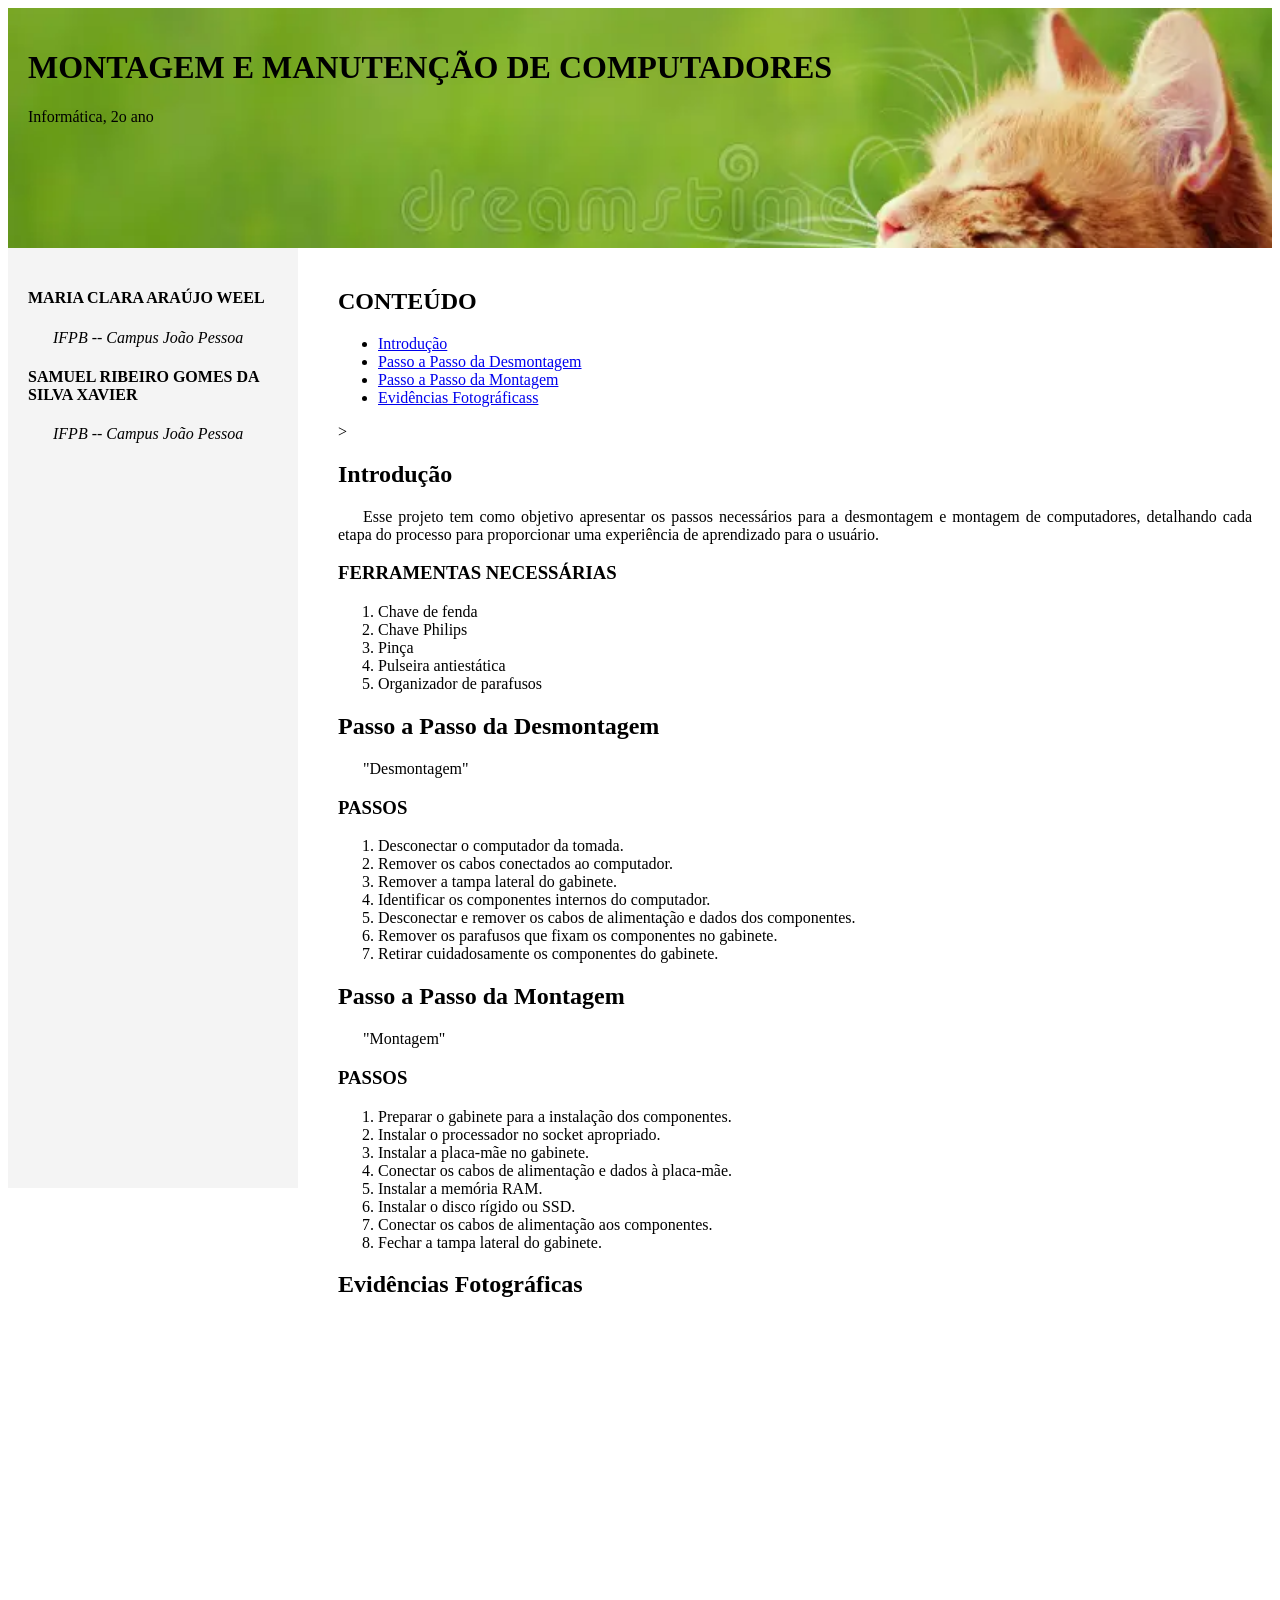
==== MontagemManutencao/README.html @ d02e3b72 "codigo" ====
<!DOCTYPE html>
<html lang="pt-br">
<head>
    <meta charset="UTF-16">
    <meta name="viewport" content="width=device-width, initial-scale=1.0">
    <title>INFO II: Samuel Ribeiro e Clara Weel</title>
    <link rel="stylesheet" href="style.css">
</head>
<body>
    <div class="header">
        <h1>MONTAGEM E MANUTENÇÃO DE COMPUTADORES</h1>
        <footer>Informática, 2o ano</footer>
    </div>
    <div class="container">
    <aside class="sidebar">
        <h4>MARIA CLARA ARAÚJO WEEL</h4>
        <p><i>IFPB -- Campus João Pessoa</i></p>
        <h4>SAMUEL RIBEIRO GOMES DA SILVA XAVIER</h4>
        <p><i>IFPB -- Campus João Pessoa</i></p>
    </aside>

  <main class="content">
    <h2>CONTEÚDO</h2>
    <ul>
        <li><a href="#intro">Introdução</a></li>
        <li><a href="#desmontagem">Passo a Passo da Desmontagem</a></li>
        <li><a href="#montagem">Passo a Passo da Montagem</a></li>
        <li><a href="#evidencias">Evidências Fotográficass</a></li>

    </ul>>
    <h2 id="intro"> Introdução</h2>
    <p> Esse projeto tem como objetivo apresentar os passos necessários para a desmontagem e montagem de computadores, 
        detalhando cada etapa do processo para proporcionar uma experiência de aprendizado para o usuário. 
    </p>
    <h3>FERRAMENTAS NECESSÁRIAS</h3>
    <ol>
        <li>Chave de fenda</li>
        <li>Chave Philips</li>
        <li>Pinça</li>
        <li>Pulseira antiestática</li>
        <li>Organizador de parafusos</li>
    </ol>
    <h2 id="desmontagem"> Passo a Passo da Desmontagem</h2>
    <p>"Desmontagem"</p>
    <h3>PASSOS</h3>
    <ol>
        <li>Desconectar o computador da tomada.</li>
        <li>Remover os cabos conectados ao computador.</li>
        <li>Remover a tampa lateral do gabinete.</li>
        <li>Identificar os componentes internos do computador.</li>
        <li>Desconectar e remover os cabos de alimentação e dados dos componentes.</li>
        <li>Remover os parafusos que fixam os componentes no gabinete.</li>
        <li>Retirar cuidadosamente os componentes do gabinete.</li>
    </ol>
    <h2 id="montagem"> Passo a Passo da Montagem</h2>
    <p>"Montagem"</p>
    <h3>PASSOS</h3>
    <ol>
        <li>Preparar o gabinete para a instalação dos componentes.</li>
        <li>Instalar o processador no socket apropriado.</li>
        <li>Instalar a placa-mãe no gabinete.</li>
        <li>Conectar os cabos de alimentação e dados à placa-mãe.</li>
        <li>Instalar a memória RAM.</li>
        <li>Instalar o disco rígido ou SSD.</li>
        <li>Conectar os cabos de alimentação aos componentes.</li>
        <li>Fechar a tampa lateral do gabinete.</li>
    </ol>
    <h2 id="evidencias"> Evidências Fotográficas</h2>
    
  </main>
</div>
</body>
</html>
---- MontagemManutencao/style.css ----
.header {
    padding: 20px;
    text-align: left;
    background-image: url(./imagens/headergato.webp);
    background-size: cover; 
    height: 200px;
}
.container {
  display: flex;
  align-items: flex-start; /* Essencial para o sticky funcionar corretamente */
  gap: 20px;
}

.sidebar {
  position: sticky;
  top: 0px; /* Distância do topo da tela quando grudar */
  width: 250px;
  background-color: #f4f4f4;
  padding: 20px;
  height: 100vh; /* Faz a barra lateral ocupar toda a altura da tela */
}

.content {
  flex: 1;
  background-color: #fff;
  padding: 20px;
  height: 150vh; /* Apenas para criar rolagem na página */
}

p {
    text-indent: 25px;
    text-align: justify;
}
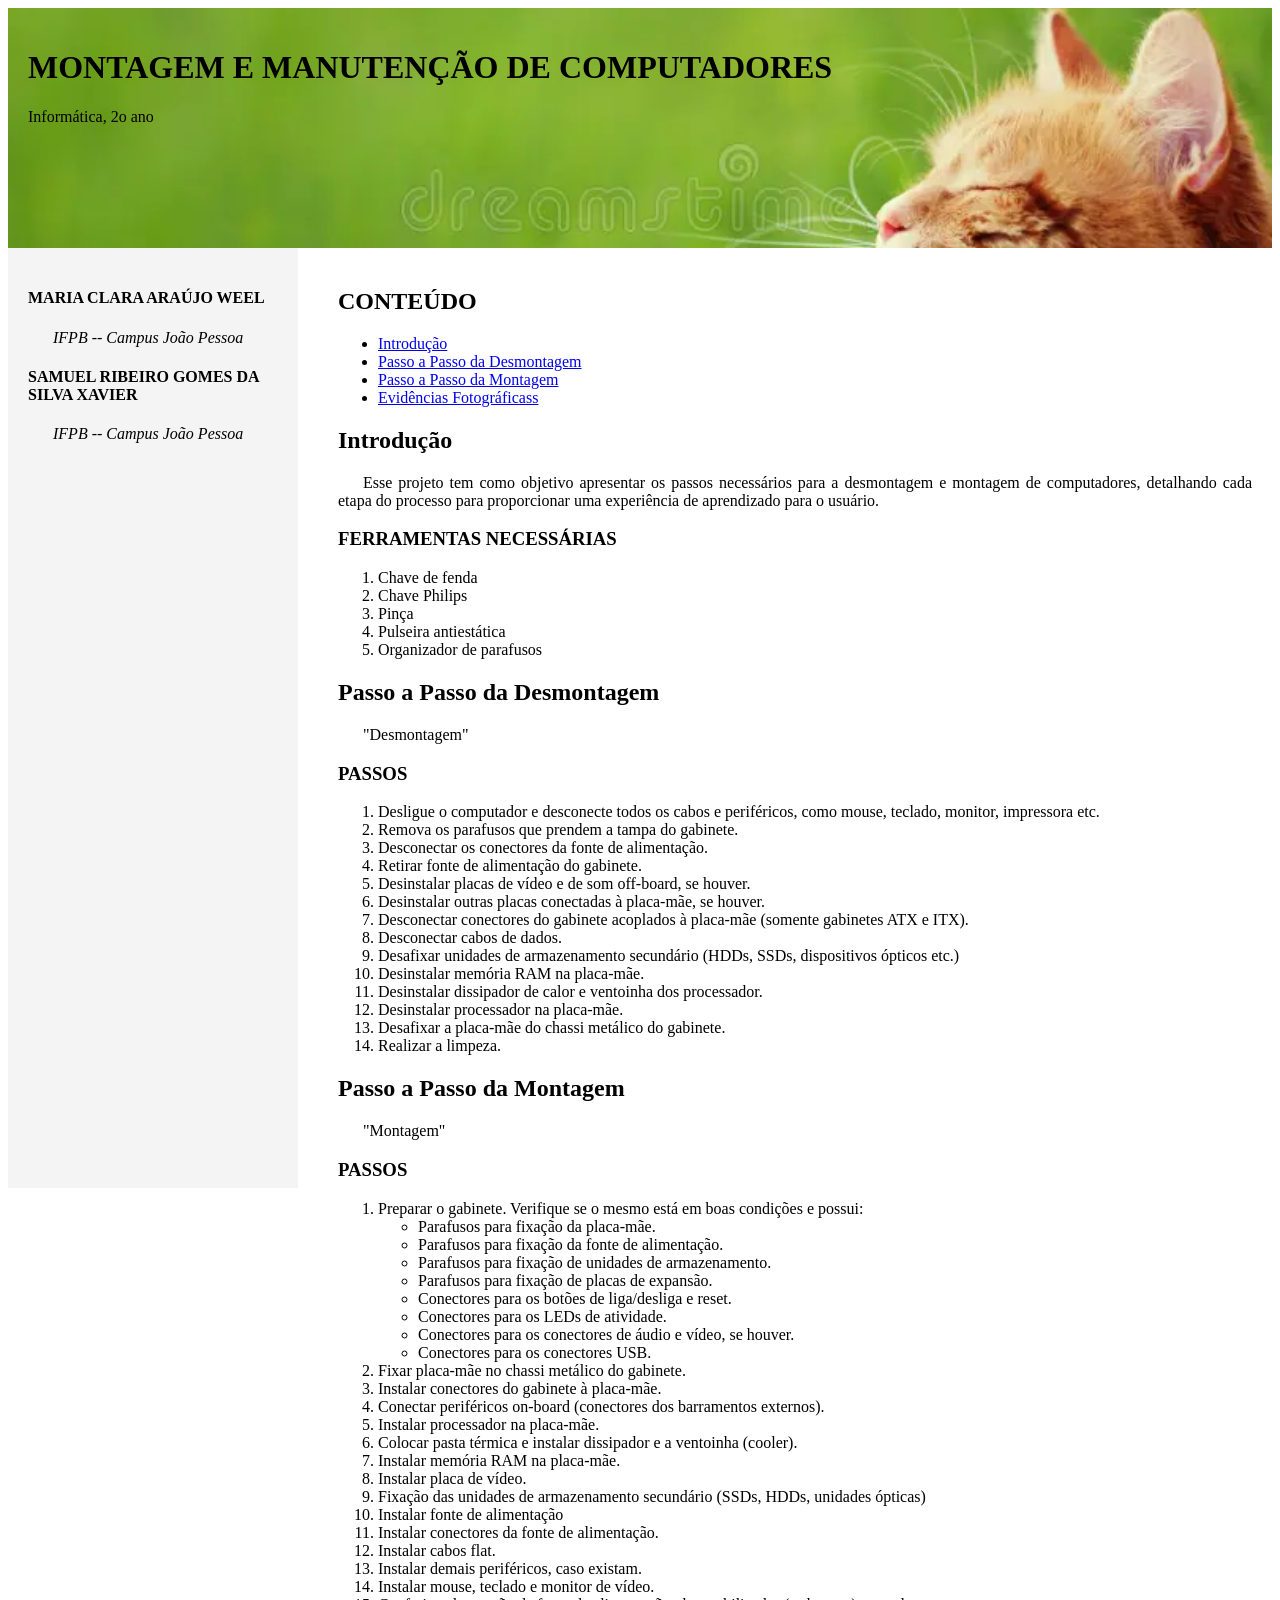
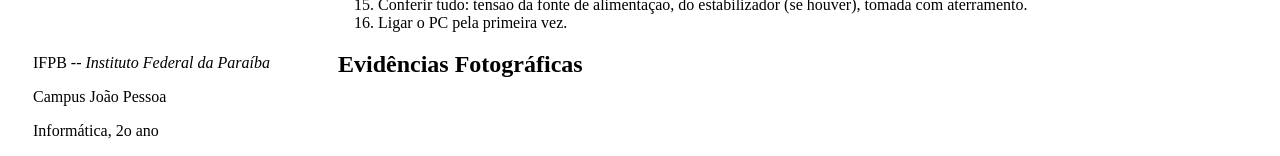
==== commit 0da8ebb7: "Passos atualizados para montagem e desmontagem" ====
--- a/MontagemManutencao/README.html
+++ b/MontagemManutencao/README.html
@@ -1,7 +1,7 @@
 <!DOCTYPE html>
 <html lang="pt-br">
 <head>
-    <meta charset="UTF-16">
+    <meta charset="UTF-8">
     <meta name="viewport" content="width=device-width, initial-scale=1.0">
     <title>INFO II: Samuel Ribeiro e Clara Weel</title>
     <link rel="stylesheet" href="style.css">
@@ -27,7 +27,7 @@
         <li><a href="#montagem">Passo a Passo da Montagem</a></li>
         <li><a href="#evidencias">Evidências Fotográficass</a></li>
 
-    </ul>>
+    </ul>
     <h2 id="intro"> Introdução</h2>
     <p> Esse projeto tem como objetivo apresentar os passos necessários para a desmontagem e montagem de computadores, 
         detalhando cada etapa do processo para proporcionar uma experiência de aprendizado para o usuário. 
@@ -44,30 +44,59 @@
     <p>"Desmontagem"</p>
     <h3>PASSOS</h3>
     <ol>
-        <li>Desconectar o computador da tomada.</li>
-        <li>Remover os cabos conectados ao computador.</li>
-        <li>Remover a tampa lateral do gabinete.</li>
-        <li>Identificar os componentes internos do computador.</li>
-        <li>Desconectar e remover os cabos de alimentação e dados dos componentes.</li>
-        <li>Remover os parafusos que fixam os componentes no gabinete.</li>
-        <li>Retirar cuidadosamente os componentes do gabinete.</li>
+        <li>Desligue o computador e desconecte todos os cabos e periféricos, como mouse, teclado, monitor, impressora etc.</li>
+        <li>Remova os parafusos que prendem a tampa do gabinete.</li>
+        <li>Desconectar os conectores da fonte de alimentação.</li>
+        <li>Retirar fonte de alimentação do gabinete.</li>
+        <li>Desinstalar placas de vídeo e de som off-board, se houver.</li>
+        <li>Desinstalar outras placas conectadas à placa-mãe, se houver.</li>
+        <li>Desconectar conectores do gabinete acoplados à placa-mãe (somente gabinetes ATX e ITX).</li>
+        <li>Desconectar cabos de dados.</li>
+        <li>Desafixar unidades de armazenamento secundário (HDDs, SSDs, dispositivos ópticos etc.)</li>
+        <li>Desinstalar memória RAM na placa-mãe.</li>
+        <li>Desinstalar dissipador de calor e ventoinha dos processador.</li>
+        <li>Desinstalar processador na placa-mãe.</li>
+        <li>Desafixar a placa-mãe do chassi metálico do gabinete.</li>
+        <li>Realizar a limpeza.</li>
     </ol>
     <h2 id="montagem"> Passo a Passo da Montagem</h2>
     <p>"Montagem"</p>
     <h3>PASSOS</h3>
     <ol>
-        <li>Preparar o gabinete para a instalação dos componentes.</li>
-        <li>Instalar o processador no socket apropriado.</li>
-        <li>Instalar a placa-mãe no gabinete.</li>
-        <li>Conectar os cabos de alimentação e dados à placa-mãe.</li>
-        <li>Instalar a memória RAM.</li>
-        <li>Instalar o disco rígido ou SSD.</li>
-        <li>Conectar os cabos de alimentação aos componentes.</li>
-        <li>Fechar a tampa lateral do gabinete.</li>
+        <li>Preparar o gabinete. Verifique se o mesmo está em boas condições e possui:</li>
+            <ul>
+                <li>Parafusos para fixação da placa-mãe.</li>
+                <li>Parafusos para fixação da fonte de alimentação.</li>
+                <li>Parafusos para fixação de unidades de armazenamento.</li>
+                <li>Parafusos para fixação de placas de expansão.</li>
+                <li>Conectores para os botões de liga/desliga e reset.</li>
+                <li>Conectores para os LEDs de atividade.</li>
+                <li>Conectores para os conectores de áudio e vídeo, se houver.</li>
+                <li>Conectores para os conectores USB.</li>
+            </ul>
+        <li>Fixar placa-mãe no chassi metálico do gabinete.</li>
+        <li>Instalar conectores do gabinete à placa-mãe.</li>
+        <li>Conectar periféricos on-board (conectores dos barramentos externos).</li>
+        <li>Instalar processador na placa-mãe.</li>
+        <li>Colocar pasta térmica e instalar dissipador e a ventoinha (cooler).</li>
+        <li>Instalar memória RAM na placa-mãe.</li>
+        <li>Instalar placa de vídeo.</li>
+        <li>Fixação das unidades de armazenamento secundário (SSDs, HDDs, unidades ópticas)</li>
+        <li>Instalar fonte de alimentação</li>
+        <li>Instalar conectores da fonte de alimentação.</li>
+        <li>Instalar cabos flat.</li>
+        <li>Instalar demais periféricos, caso existam.</li>
+        <li>Instalar mouse, teclado e monitor de vídeo.</li>
+        <li>Conferir tudo: tensão da fonte de alimentação, do estabilizador (se houver), tomada com aterramento.</li>
+        <li>Ligar o PC pela primeira vez.</li>
     </ol>
-    <h2 id="evidencias"> Evidências Fotográficas</h2>
-    
+    <h2 id="evidencias"> Evidências Fotográficas</h2> 
   </main>
 </div>
+<footer>
+    <p>IFPB -- <i>Instituto Federal da Paraíba</i></p>
+    <p>Campus João Pessoa</p>
+    <p>Informática, 2o ano</p>
+</footer>
 </body>
-</html>+</html>
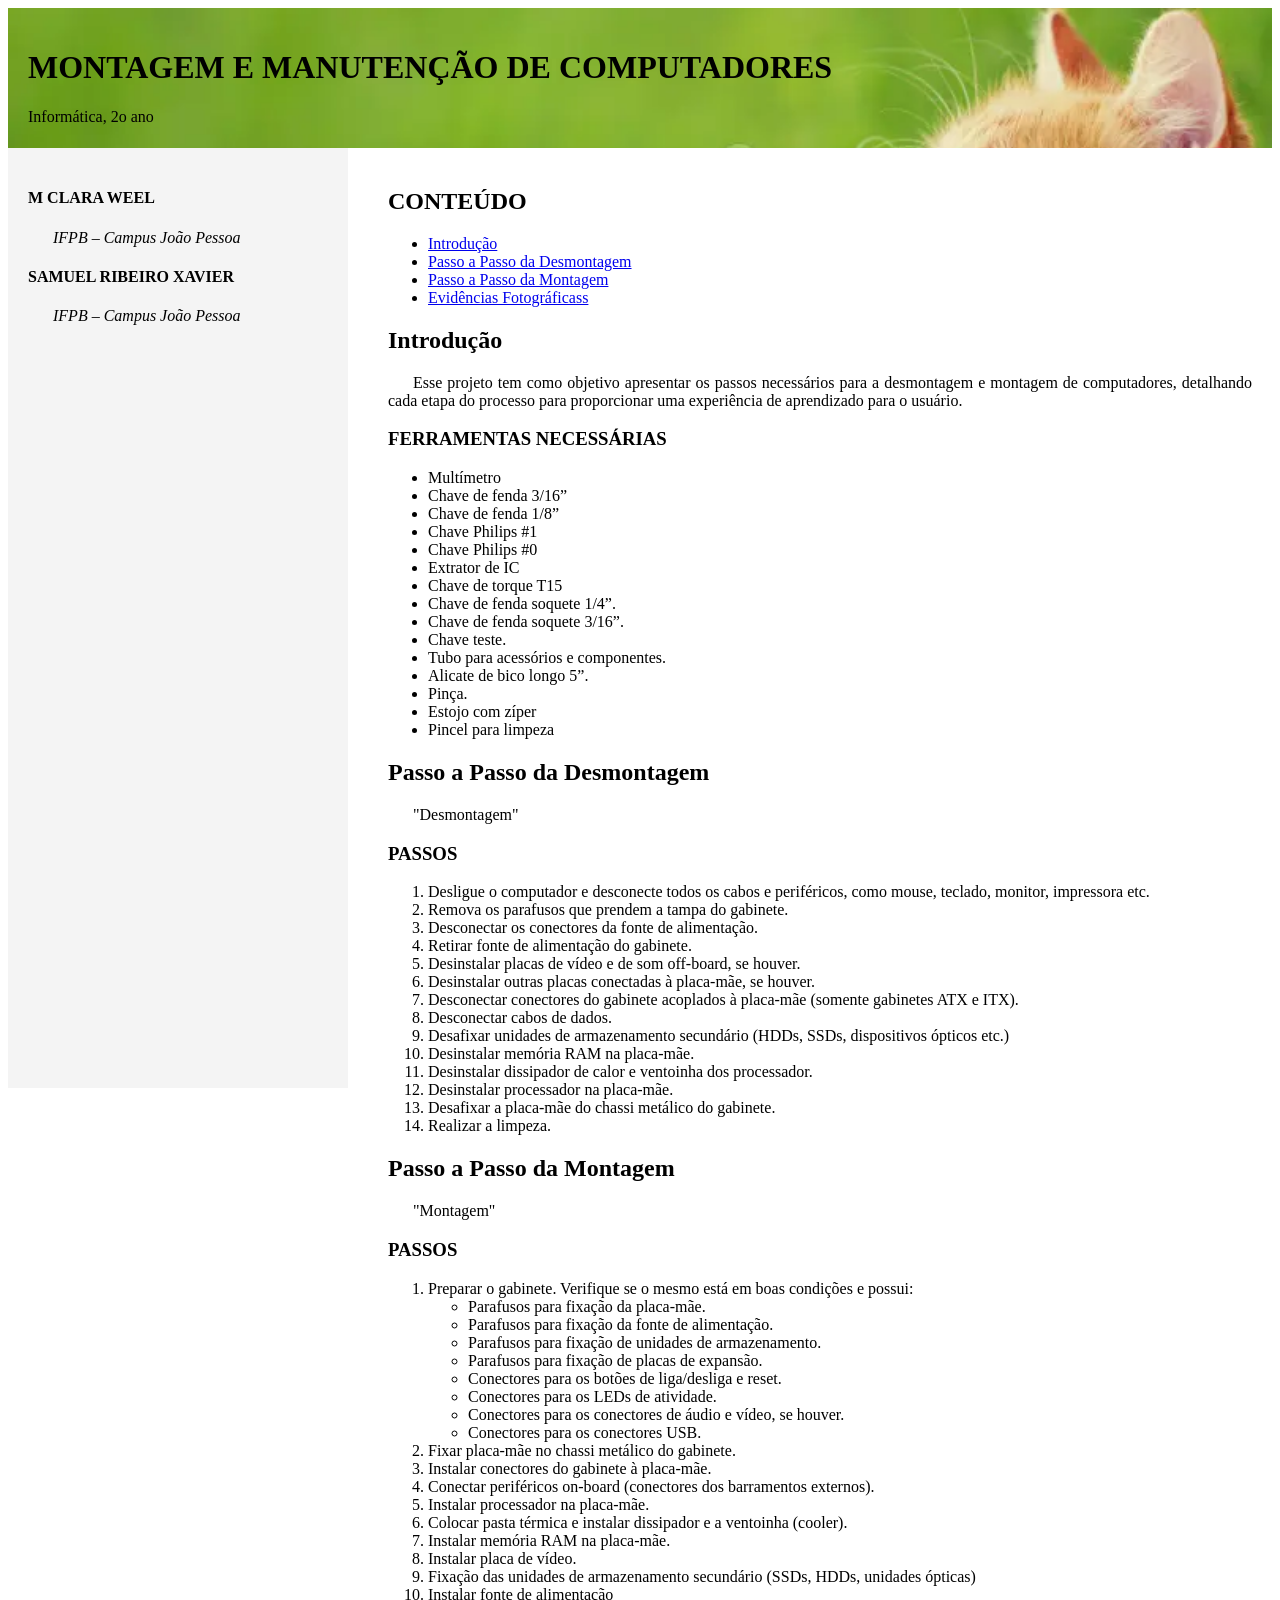
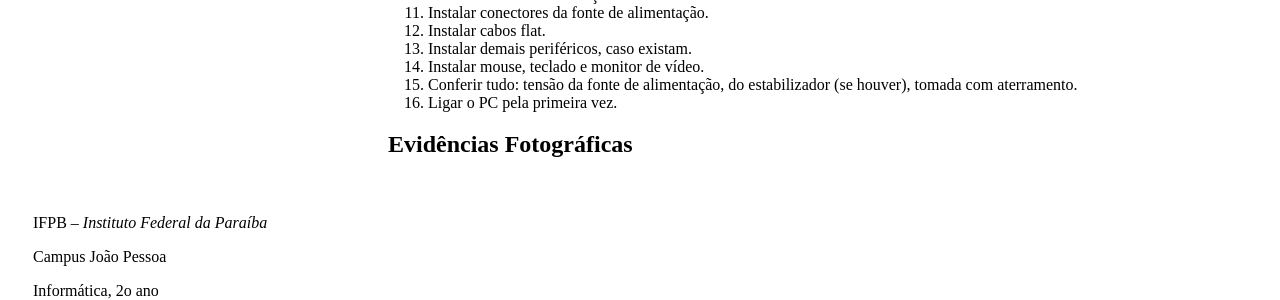
==== commit 158c602f: "Ferramentas necessárias" ====
--- a/MontagemManutencao/README.html
+++ b/MontagemManutencao/README.html
@@ -13,10 +13,10 @@
     </div>
     <div class="container">
     <aside class="sidebar">
-        <h4>MARIA CLARA ARAÚJO WEEL</h4>
-        <p><i>IFPB -- Campus João Pessoa</i></p>
-        <h4>SAMUEL RIBEIRO GOMES DA SILVA XAVIER</h4>
-        <p><i>IFPB -- Campus João Pessoa</i></p>
+        <h4>M CLARA WEEL</h4>
+        <p><i>IFPB – Campus João Pessoa</i></p>
+        <h4>SAMUEL RIBEIRO XAVIER</h4>
+        <p><i>IFPB – Campus João Pessoa</i></p>
     </aside>
 
   <main class="content">
@@ -33,13 +33,24 @@
         detalhando cada etapa do processo para proporcionar uma experiência de aprendizado para o usuário. 
     </p>
     <h3>FERRAMENTAS NECESSÁRIAS</h3>
-    <ol>
-        <li>Chave de fenda</li>
-        <li>Chave Philips</li>
-        <li>Pinça</li>
-        <li>Pulseira antiestática</li>
-        <li>Organizador de parafusos</li>
-    </ol>
+    <ul>
+        <li>Multímetro</li>
+        <li>Chave de fenda 3/16”</li>
+        <li>Chave de fenda 1/8”</li>
+        <li>Chave Philips #1</li>
+        <li>Chave Philips #0</li>
+        <li>Extrator de IC</li>
+        <li>Chave de torque T15</li>
+        <li>Chave de fenda soquete 1/4”.</li>
+        <li>Chave de fenda soquete 3/16”.</li>
+        <li>Chave teste.</li>
+        <li>Tubo para acessórios e componentes.</li>
+        <li>Alicate de bico longo 5”.</li>
+        <li>Pinça.</li>
+        <li>Estojo com zíper</li>
+        <li>Pincel para limpeza</li>
+    </ul>
+    
     <h2 id="desmontagem"> Passo a Passo da Desmontagem</h2>
     <p>"Desmontagem"</p>
     <h3>PASSOS</h3>
@@ -94,7 +105,7 @@
   </main>
 </div>
 <footer>
-    <p>IFPB -- <i>Instituto Federal da Paraíba</i></p>
+    <p>IFPB – <i>Instituto Federal da Paraíba</i></p>
     <p>Campus João Pessoa</p>
     <p>Informática, 2o ano</p>
 </footer>
--- a/MontagemManutencao/style.css
+++ b/MontagemManutencao/style.css
@@ -3,7 +3,7 @@
     text-align: left;
     background-image: url(./imagens/headergato.webp);
     background-size: cover; 
-    height: 200px;
+    height: 100px;
 }
 .container {
   display: flex;
@@ -14,7 +14,7 @@
 .sidebar {
   position: sticky;
   top: 0px; /* Distância do topo da tela quando grudar */
-  width: 250px;
+  width: 300px;
   background-color: #f4f4f4;
   padding: 20px;
   height: 100vh; /* Faz a barra lateral ocupar toda a altura da tela */
@@ -24,10 +24,15 @@
   flex: 1;
   background-color: #fff;
   padding: 20px;
-  height: 150vh; /* Apenas para criar rolagem na página */
+
 }
 
 p {
     text-indent: 25px;
     text-align: justify;
-}+}
+
+footer {
+    height: 20px;
+    width: 100vh;
+}
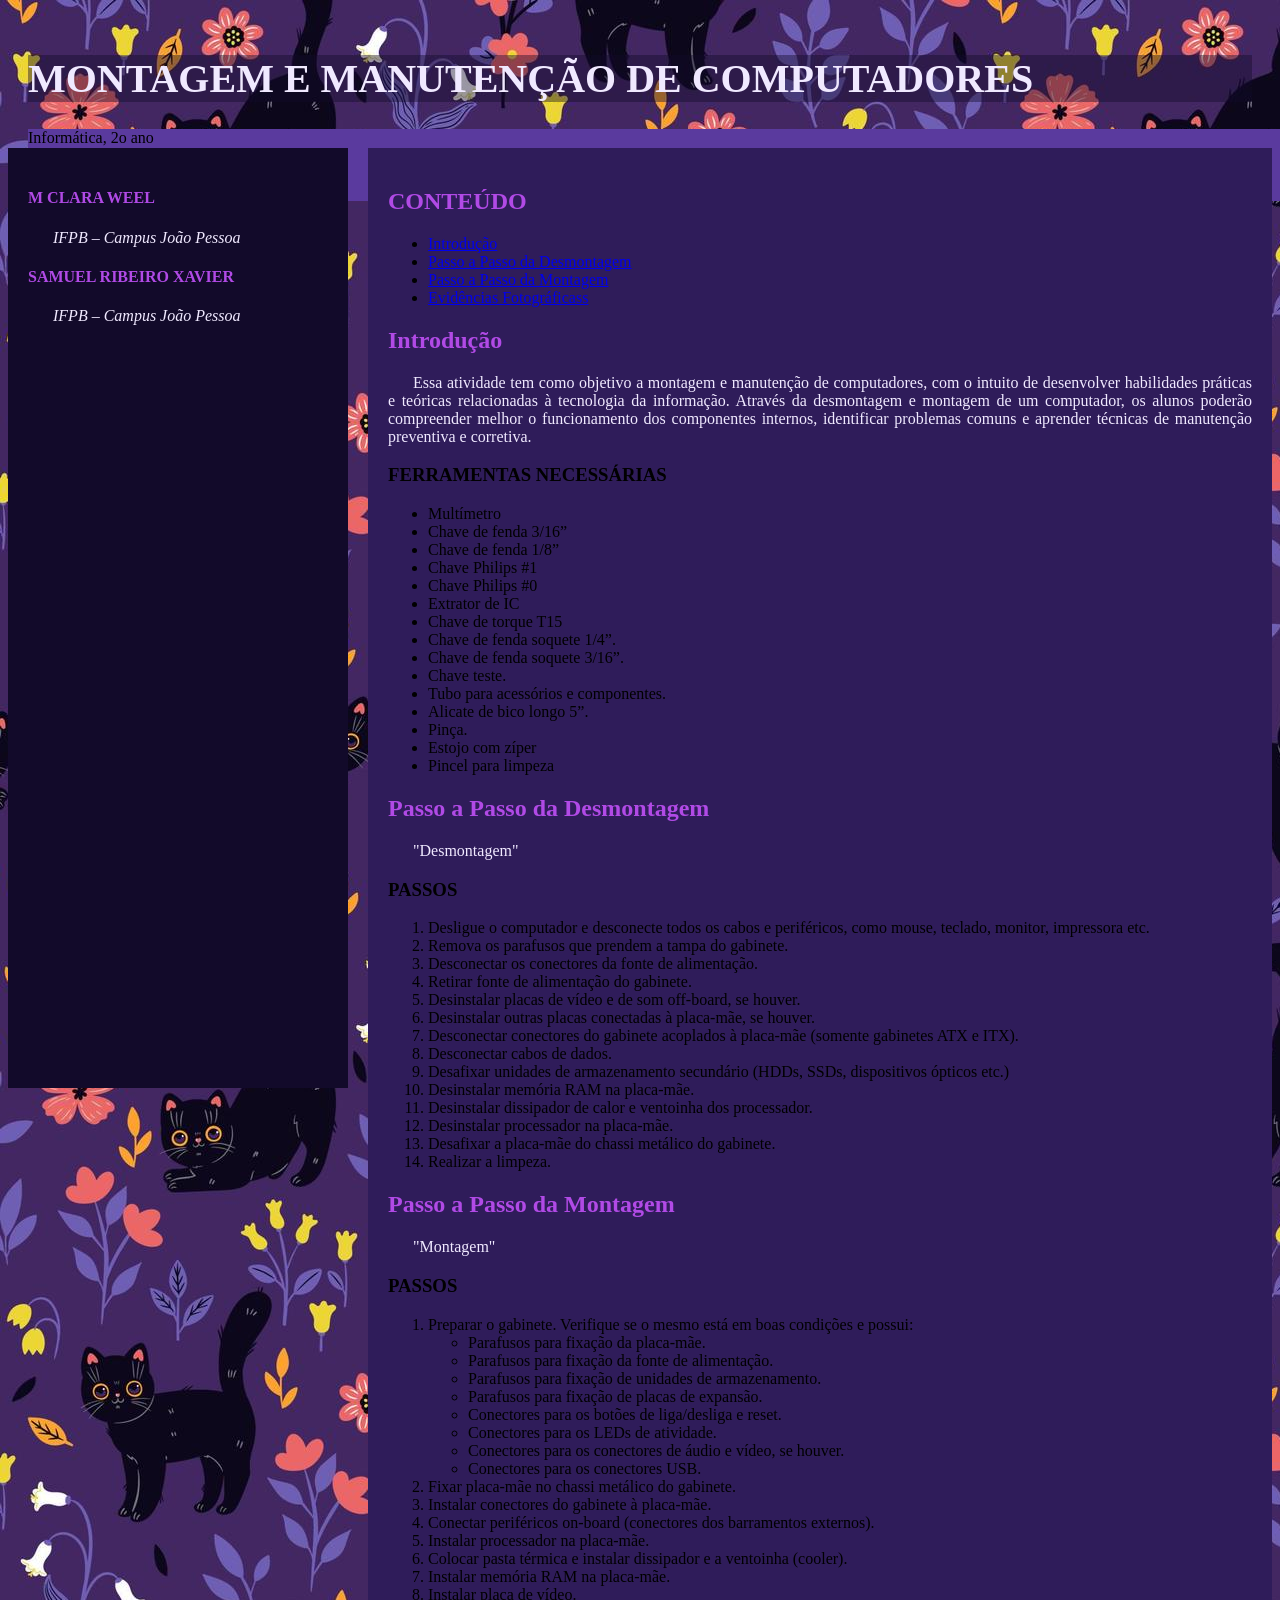
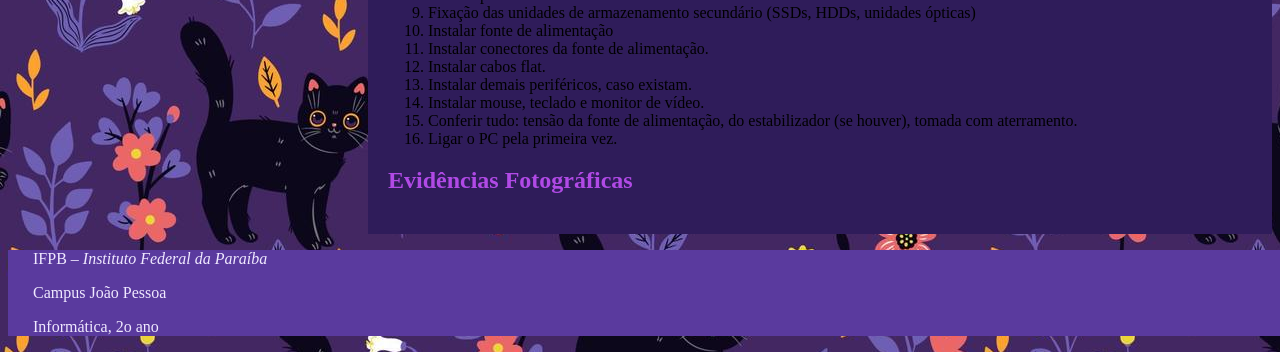
==== commit 500703fe: "Aparência temporária" ====
--- a/MontagemManutencao/README.html
+++ b/MontagemManutencao/README.html
@@ -9,7 +9,7 @@
 <body>
     <div class="header">
         <h1>MONTAGEM E MANUTENÇÃO DE COMPUTADORES</h1>
-        <footer>Informática, 2o ano</footer>
+        <footer>Informática, 2o ano <br><br><br><br></footer>
     </div>
     <div class="container">
     <aside class="sidebar">
@@ -29,9 +29,7 @@
 
     </ul>
     <h2 id="intro"> Introdução</h2>
-    <p> Esse projeto tem como objetivo apresentar os passos necessários para a desmontagem e montagem de computadores, 
-        detalhando cada etapa do processo para proporcionar uma experiência de aprendizado para o usuário. 
-    </p>
+    <p> Essa atividade tem como objetivo a montagem e manutenção de computadores, com o intuito de desenvolver habilidades práticas e teóricas relacionadas à tecnologia da informação. Através da desmontagem e montagem de um computador, os alunos poderão compreender melhor o funcionamento dos componentes internos, identificar problemas comuns e aprender técnicas de manutenção preventiva e corretiva.</p>
     <h3>FERRAMENTAS NECESSÁRIAS</h3>
     <ul>
         <li>Multímetro</li>
--- a/MontagemManutencao/style.css
+++ b/MontagemManutencao/style.css
@@ -1,7 +1,18 @@
+body {
+  background-image: url(./imagens/catprint.jpg);
+    
+}
 .header {
+    h1 {
+        text-align: left;
+        vertical-align: text-top;
+        color: #f0e9ff;
+        font-size: 40px;
+        background-color: #120a2a6b;
+    }
     padding: 20px;
     text-align: left;
-    background-image: url(./imagens/headergato.webp);
+    
     background-size: cover; 
     height: 100px;
 }
@@ -9,20 +20,23 @@
   display: flex;
   align-items: flex-start; /* Essencial para o sticky funcionar corretamente */
   gap: 20px;
+  h4 {
+    color: #b14ae6;
+  }
 }
 
 .sidebar {
   position: sticky;
   top: 0px; /* Distância do topo da tela quando grudar */
   width: 300px;
-  background-color: #f4f4f4;
+  background-color: #120A2A;
   padding: 20px;
   height: 100vh; /* Faz a barra lateral ocupar toda a altura da tela */
 }
 
 .content {
   flex: 1;
-  background-color: #fff;
+  background-color:#2F1C5A;
   padding: 20px;
 
 }
@@ -30,9 +44,19 @@
 p {
     text-indent: 25px;
     text-align: justify;
+    color: #f0e9ff;
 }
 
 footer {
-    height: 20px;
-    width: 100vh;
+  background-color: #5a3a9e;
+    height: 100lw;
+    width: 100lh;
+    p {
+        text-align: left;
+        color: #f0e9ff;
+    }
 }
+
+h2 {
+  color: #b14ae6;
+}
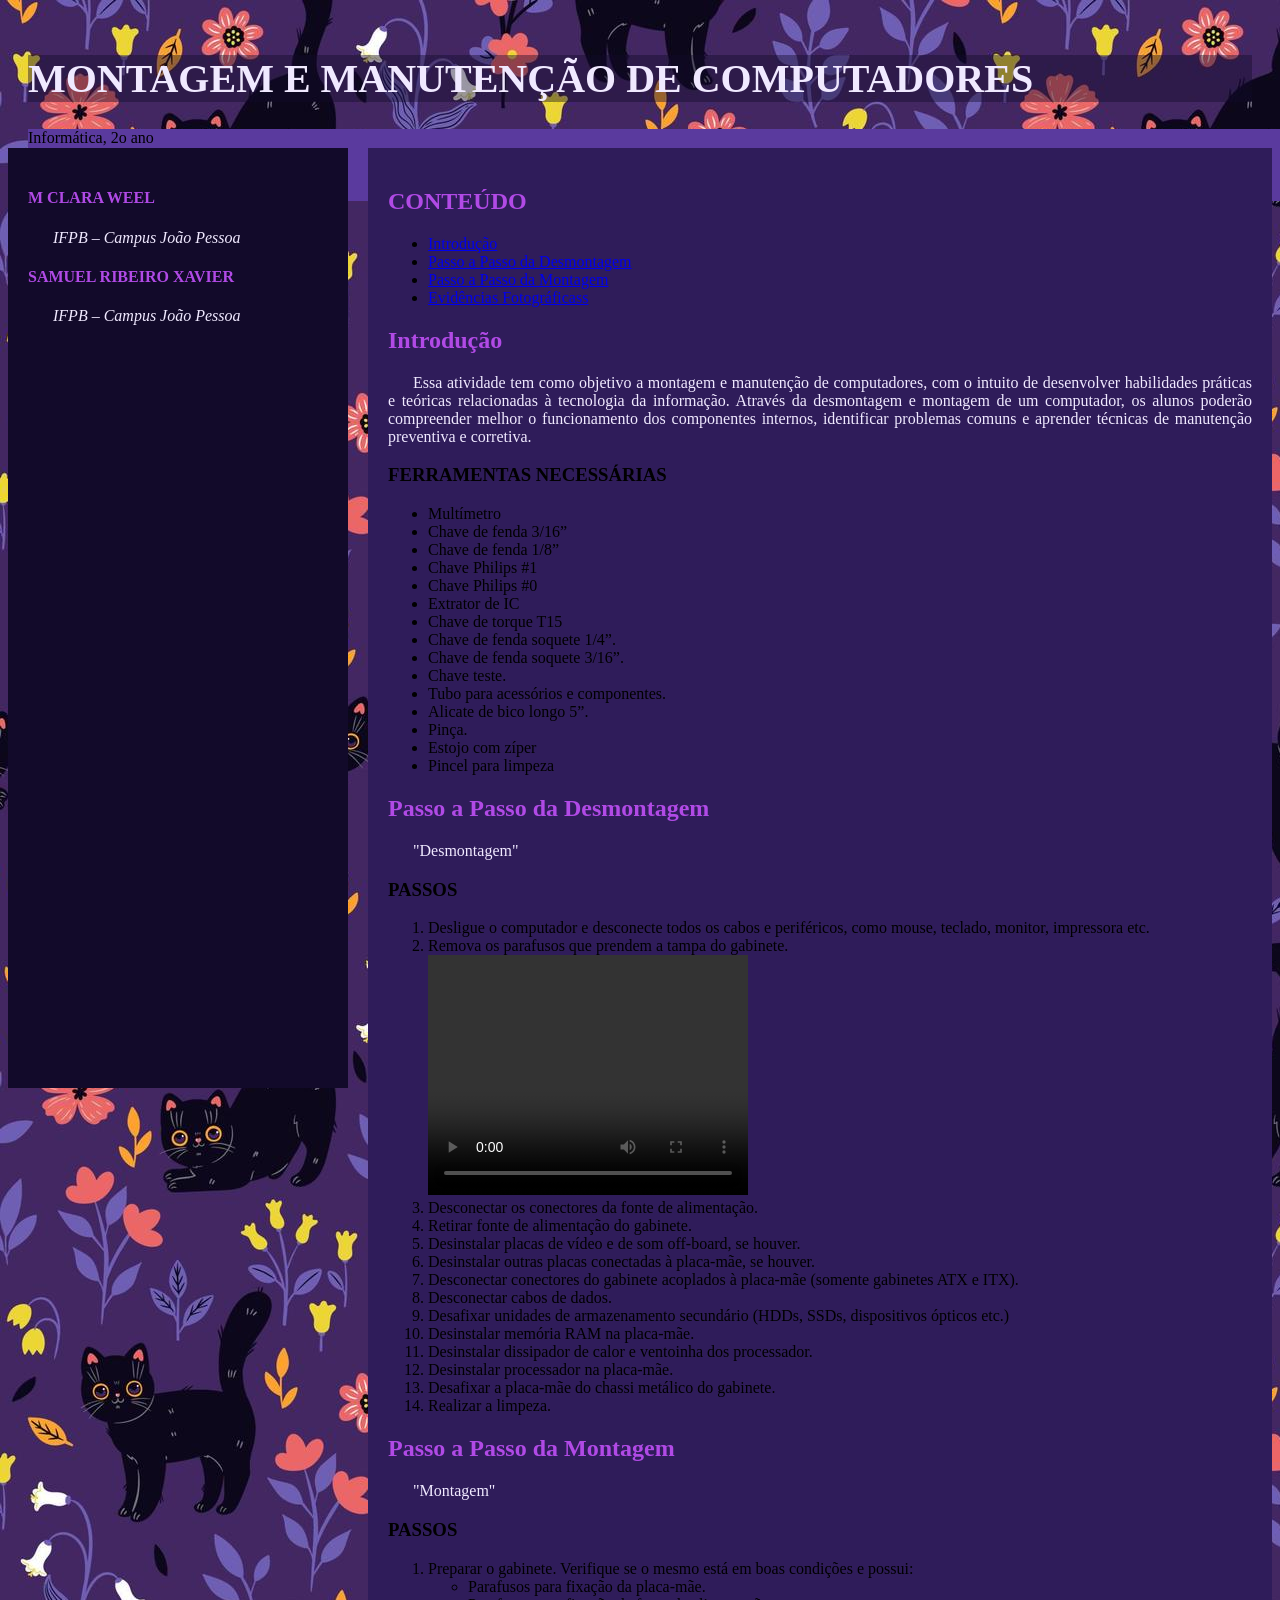
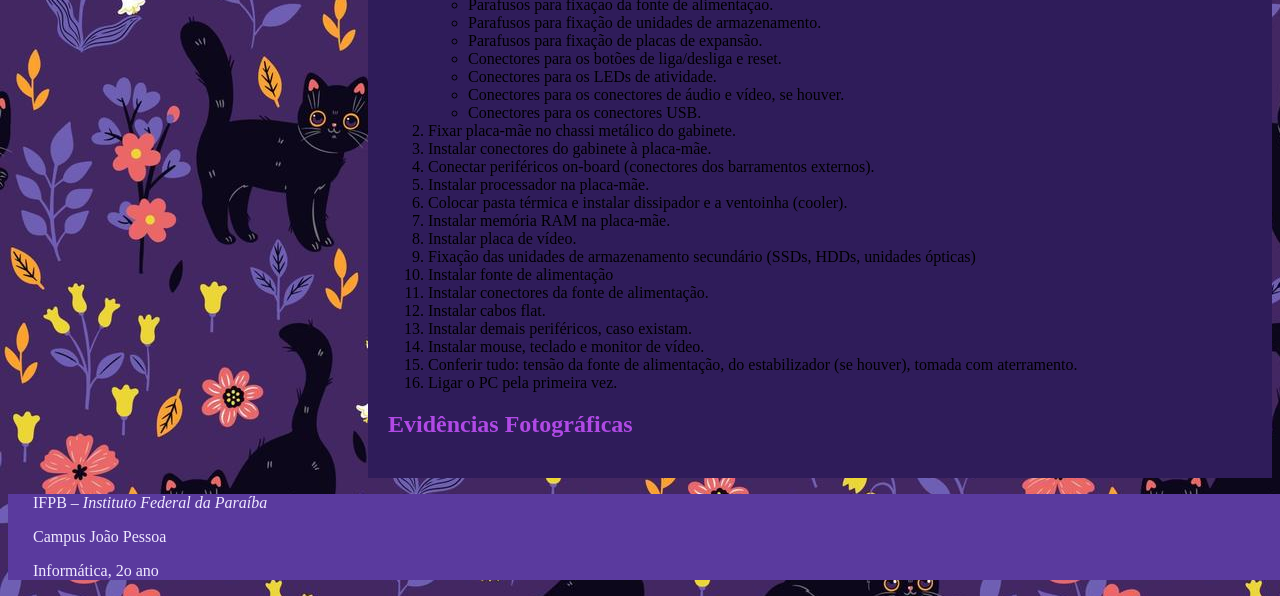
==== commit feb65e1d: "video" ====
--- a/MontagemManutencao/README.html
+++ b/MontagemManutencao/README.html
@@ -55,6 +55,9 @@
     <ol>
         <li>Desligue o computador e desconecte todos os cabos e periféricos, como mouse, teclado, monitor, impressora etc.</li>
         <li>Remova os parafusos que prendem a tampa do gabinete.</li>
+            <video controls width="320" height="240">
+                <source src="videos/abrirTampaGabinete.mp4" type="video/mp4">
+            </video>
         <li>Desconectar os conectores da fonte de alimentação.</li>
         <li>Retirar fonte de alimentação do gabinete.</li>
         <li>Desinstalar placas de vídeo e de som off-board, se houver.</li>
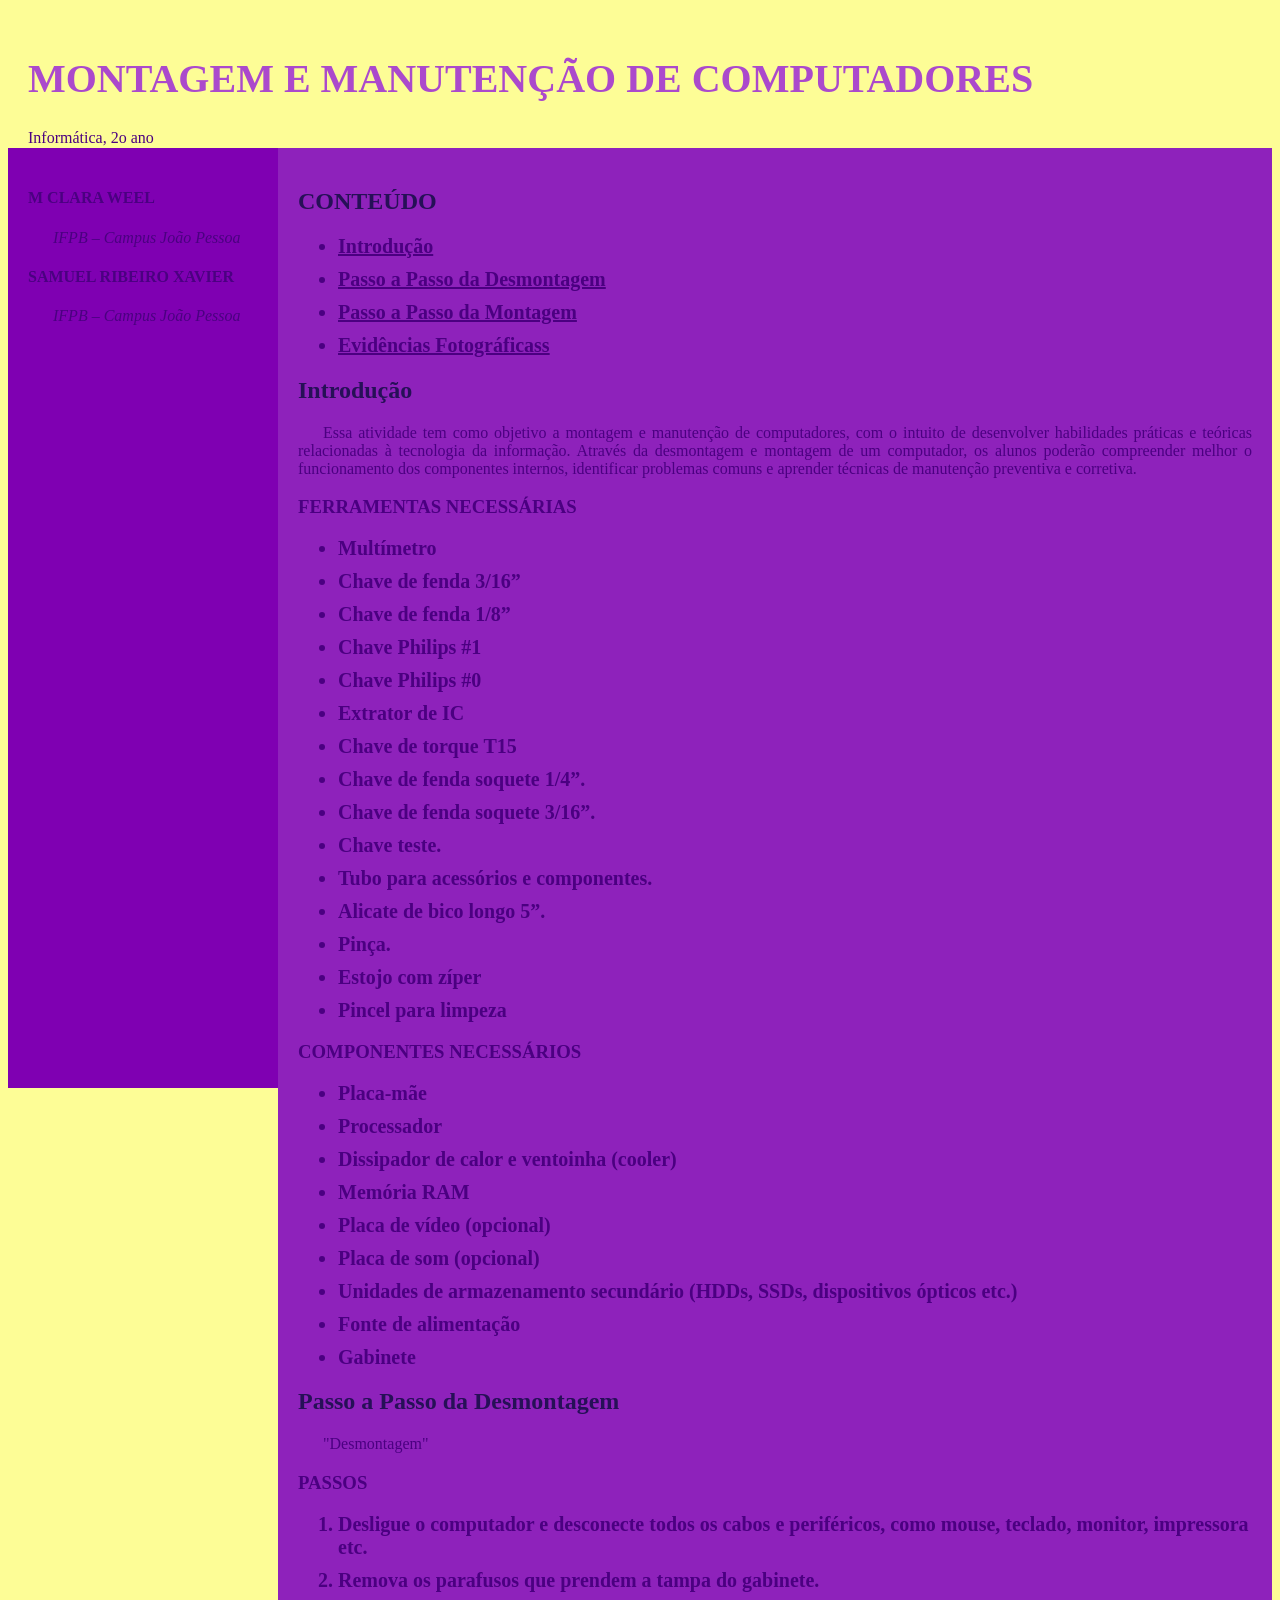
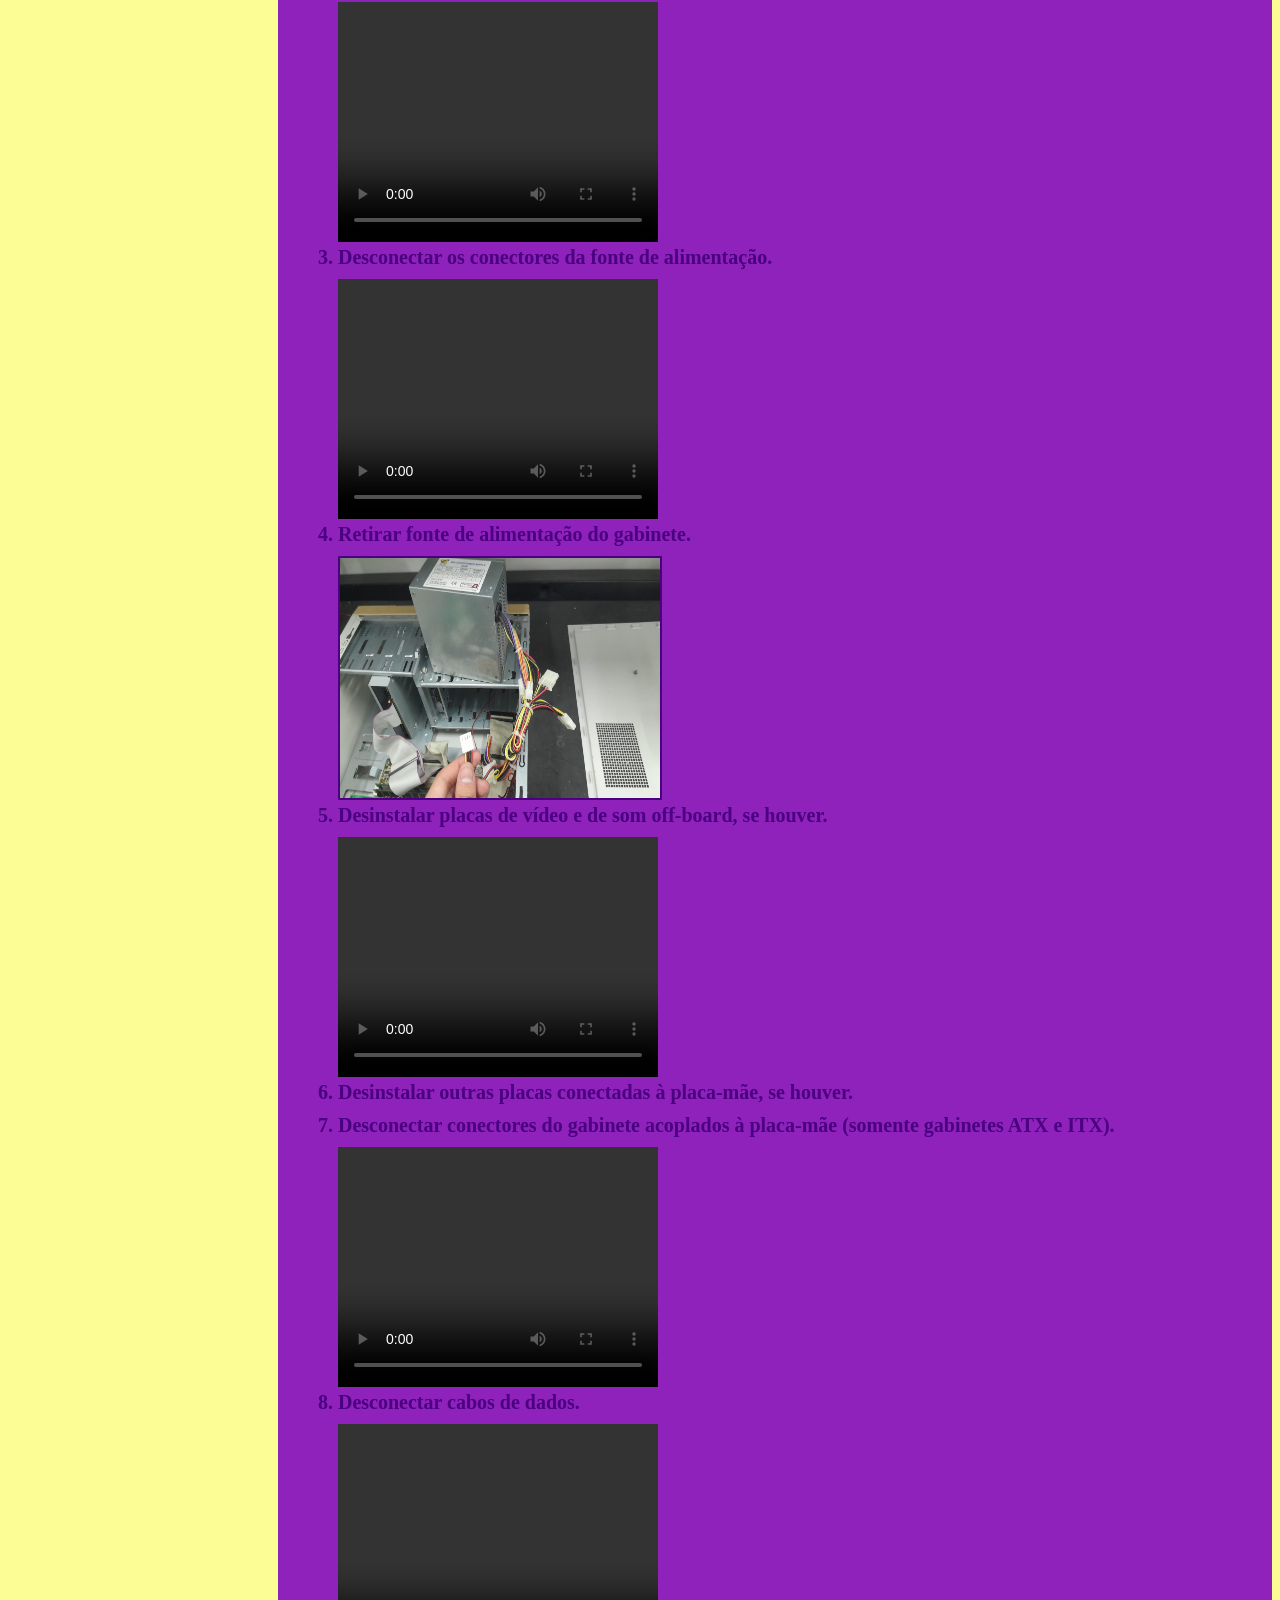
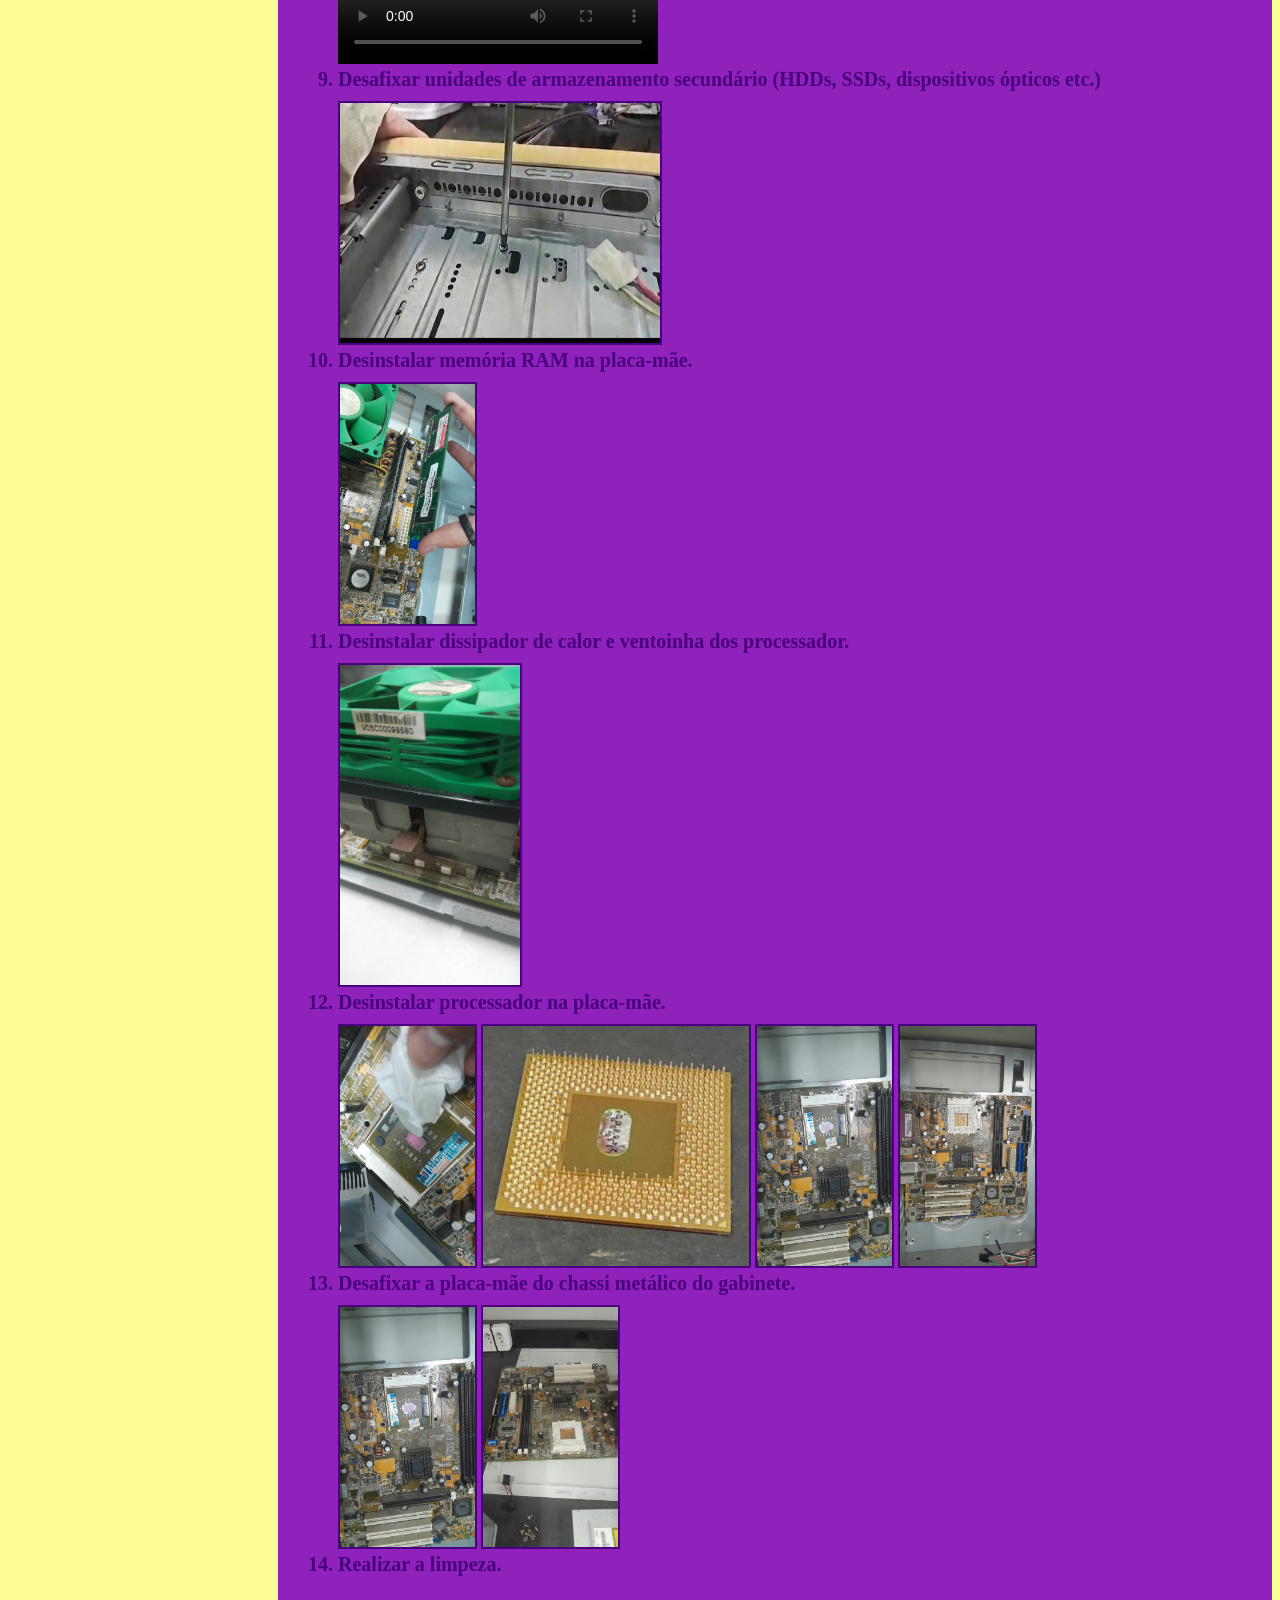
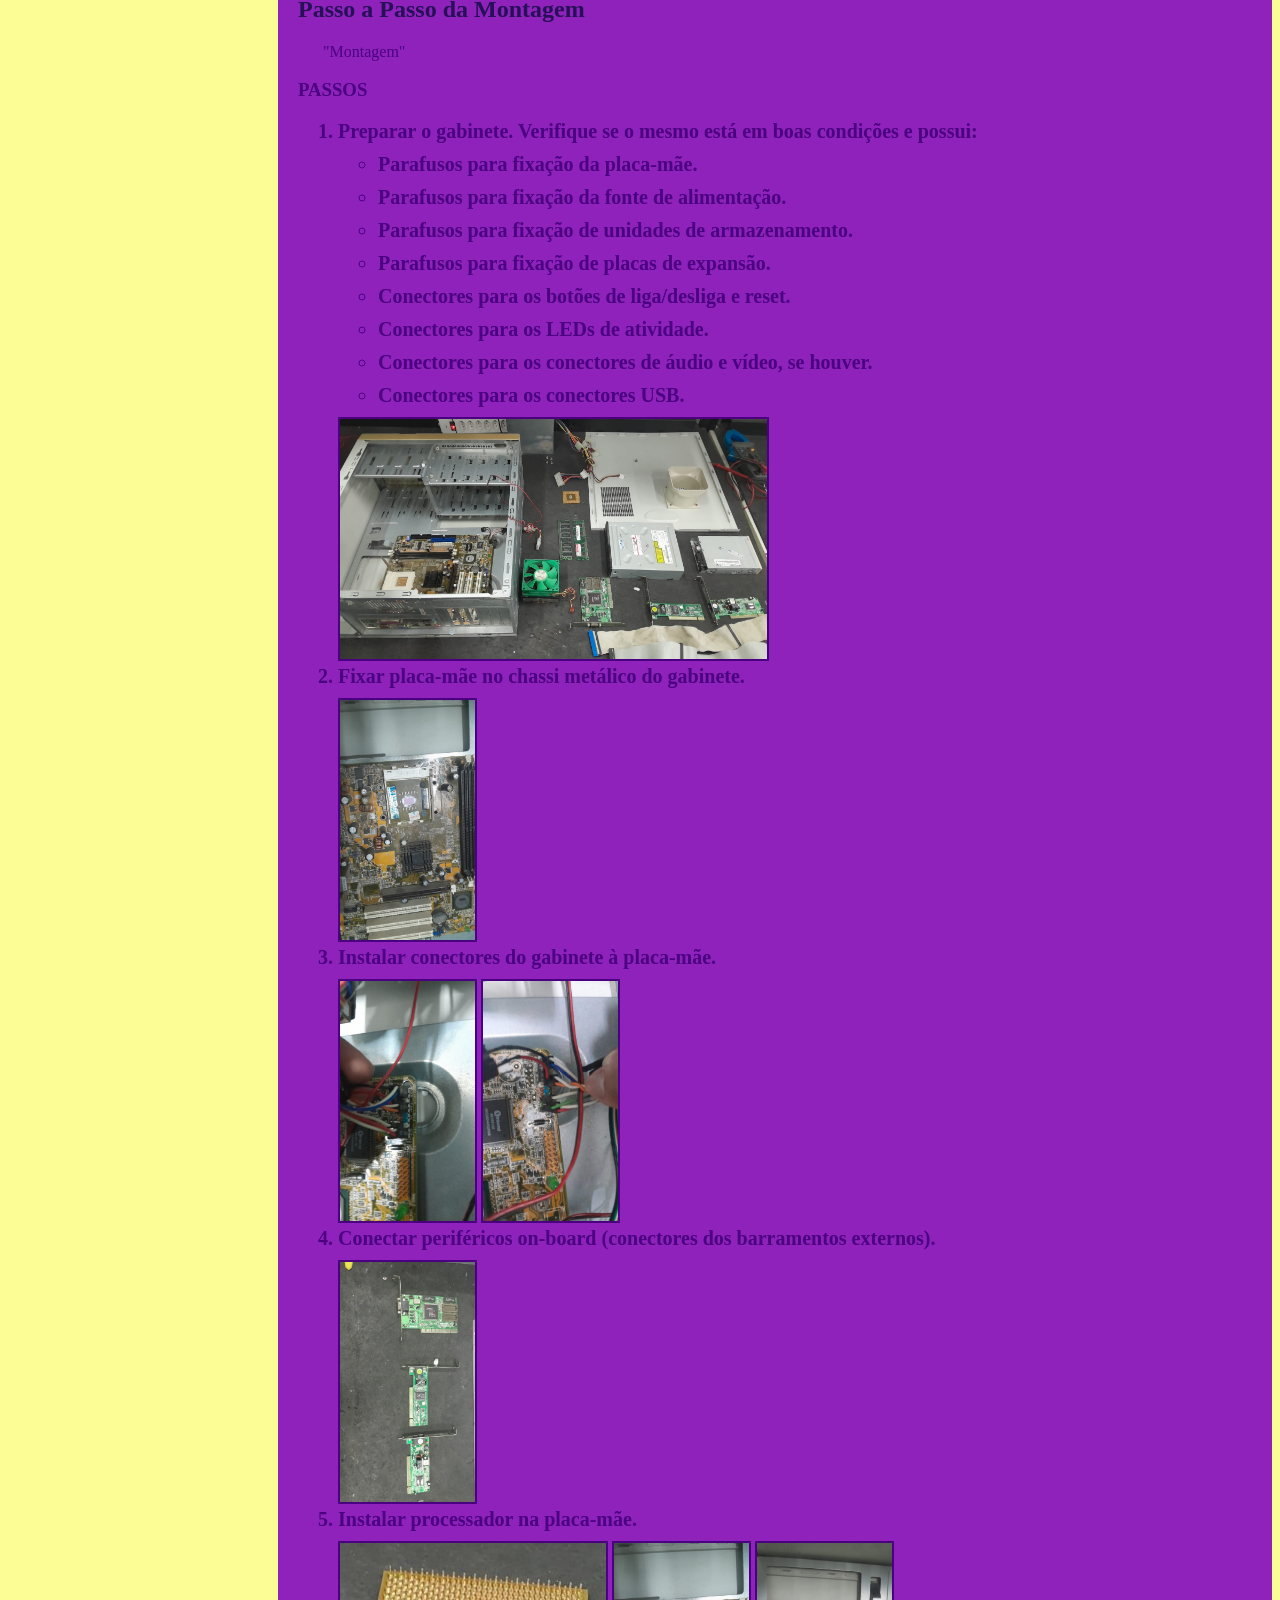
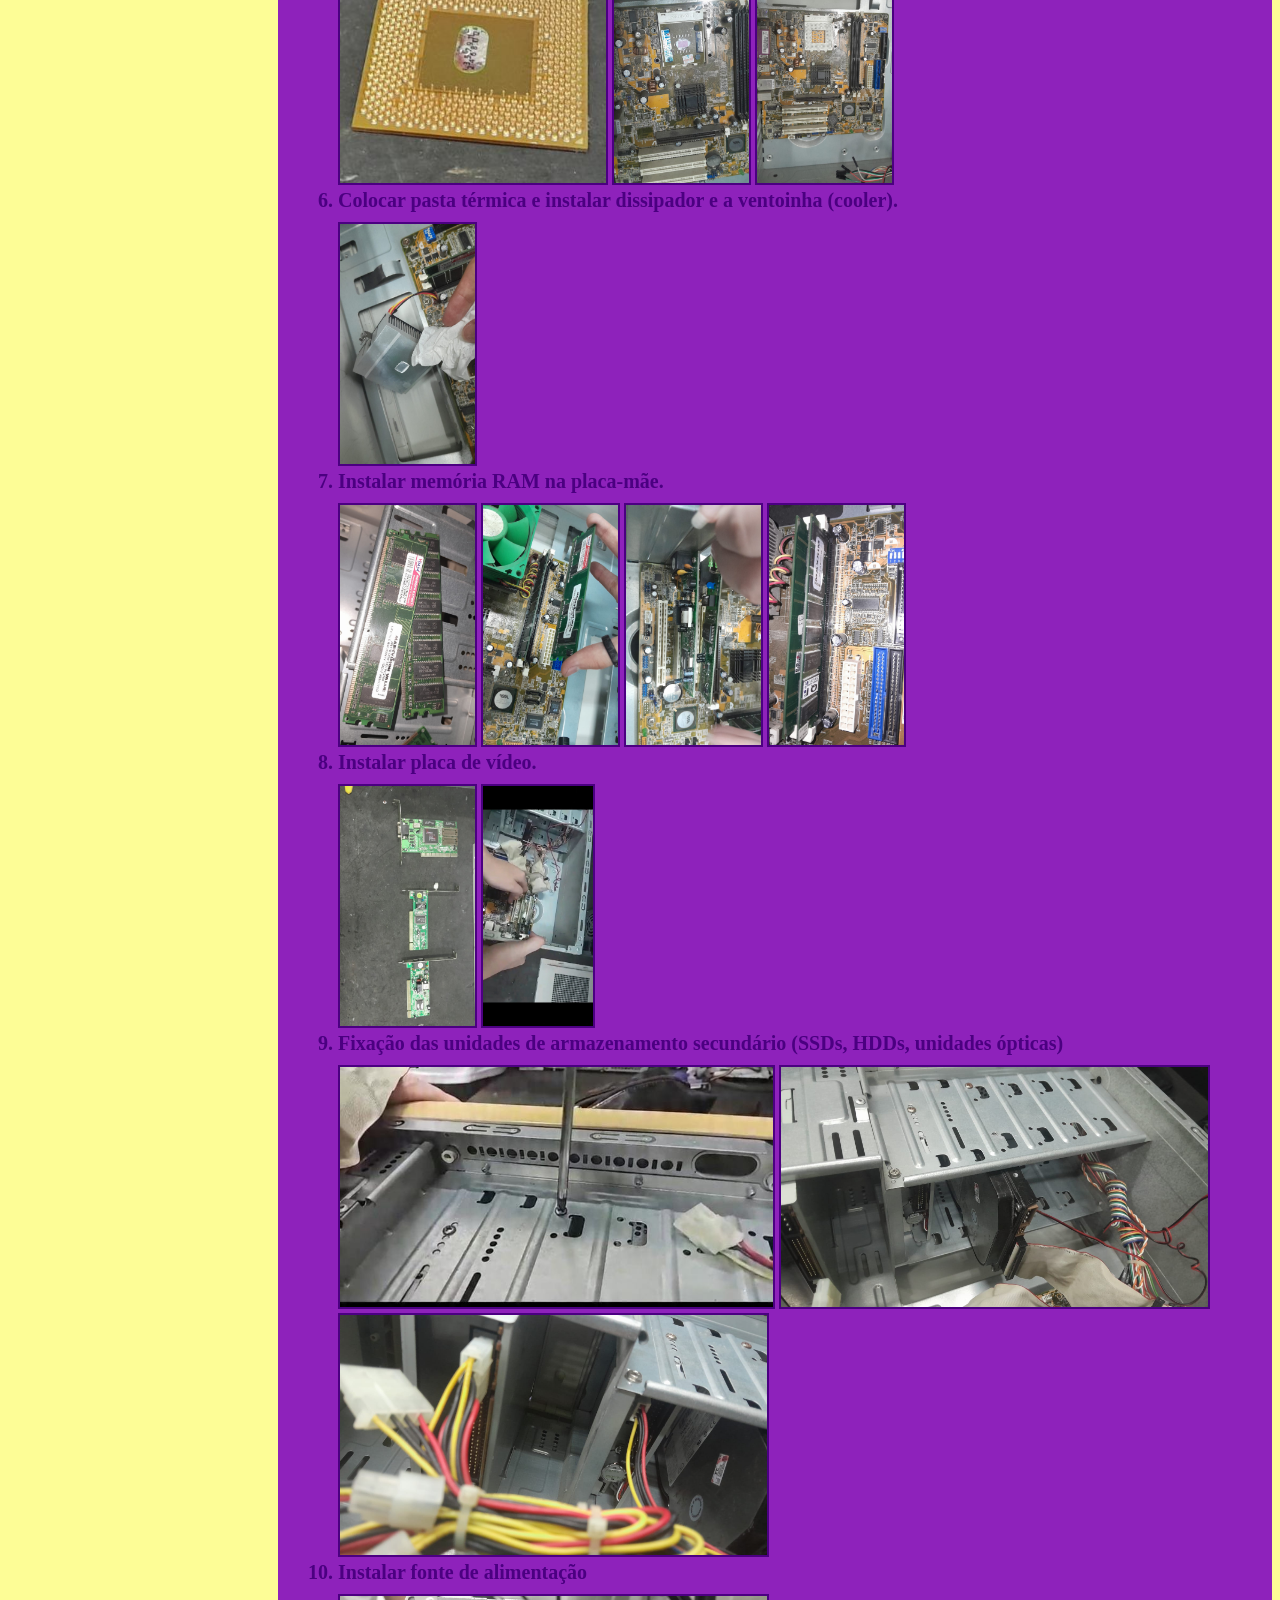
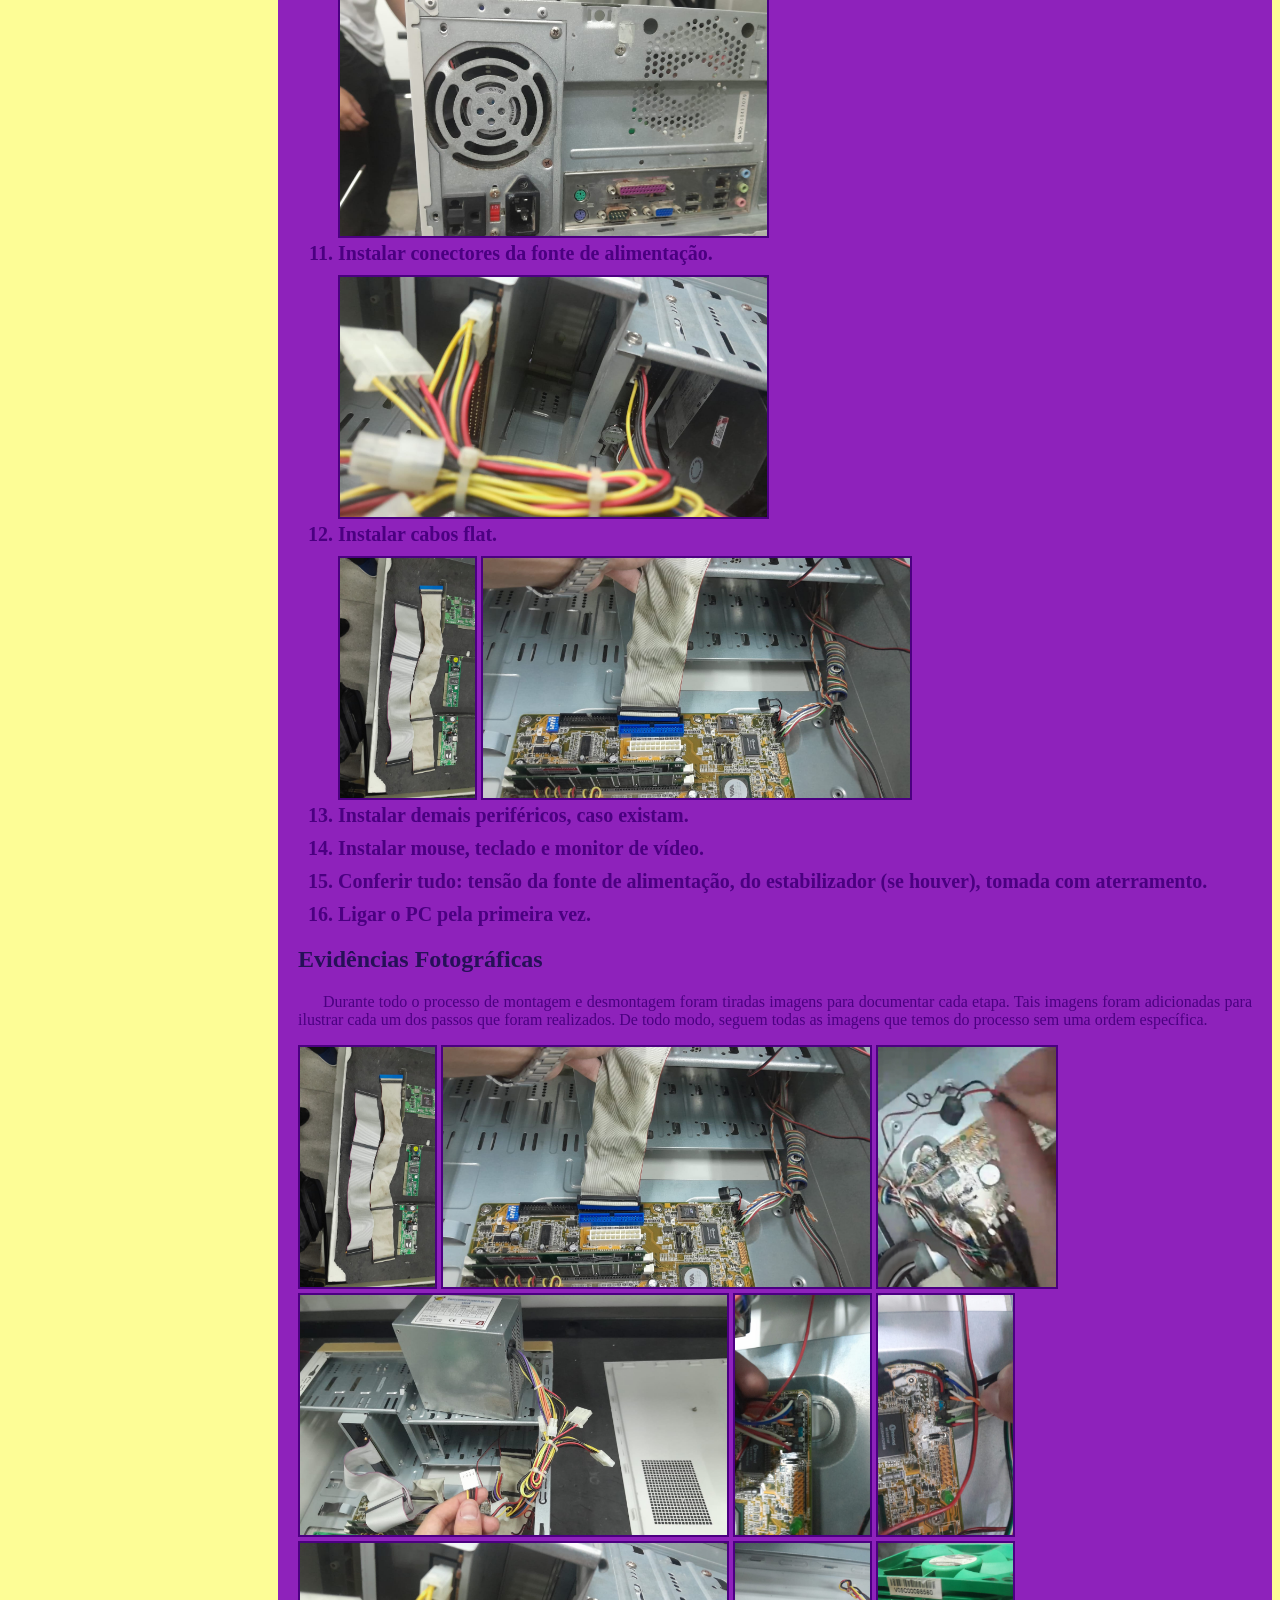
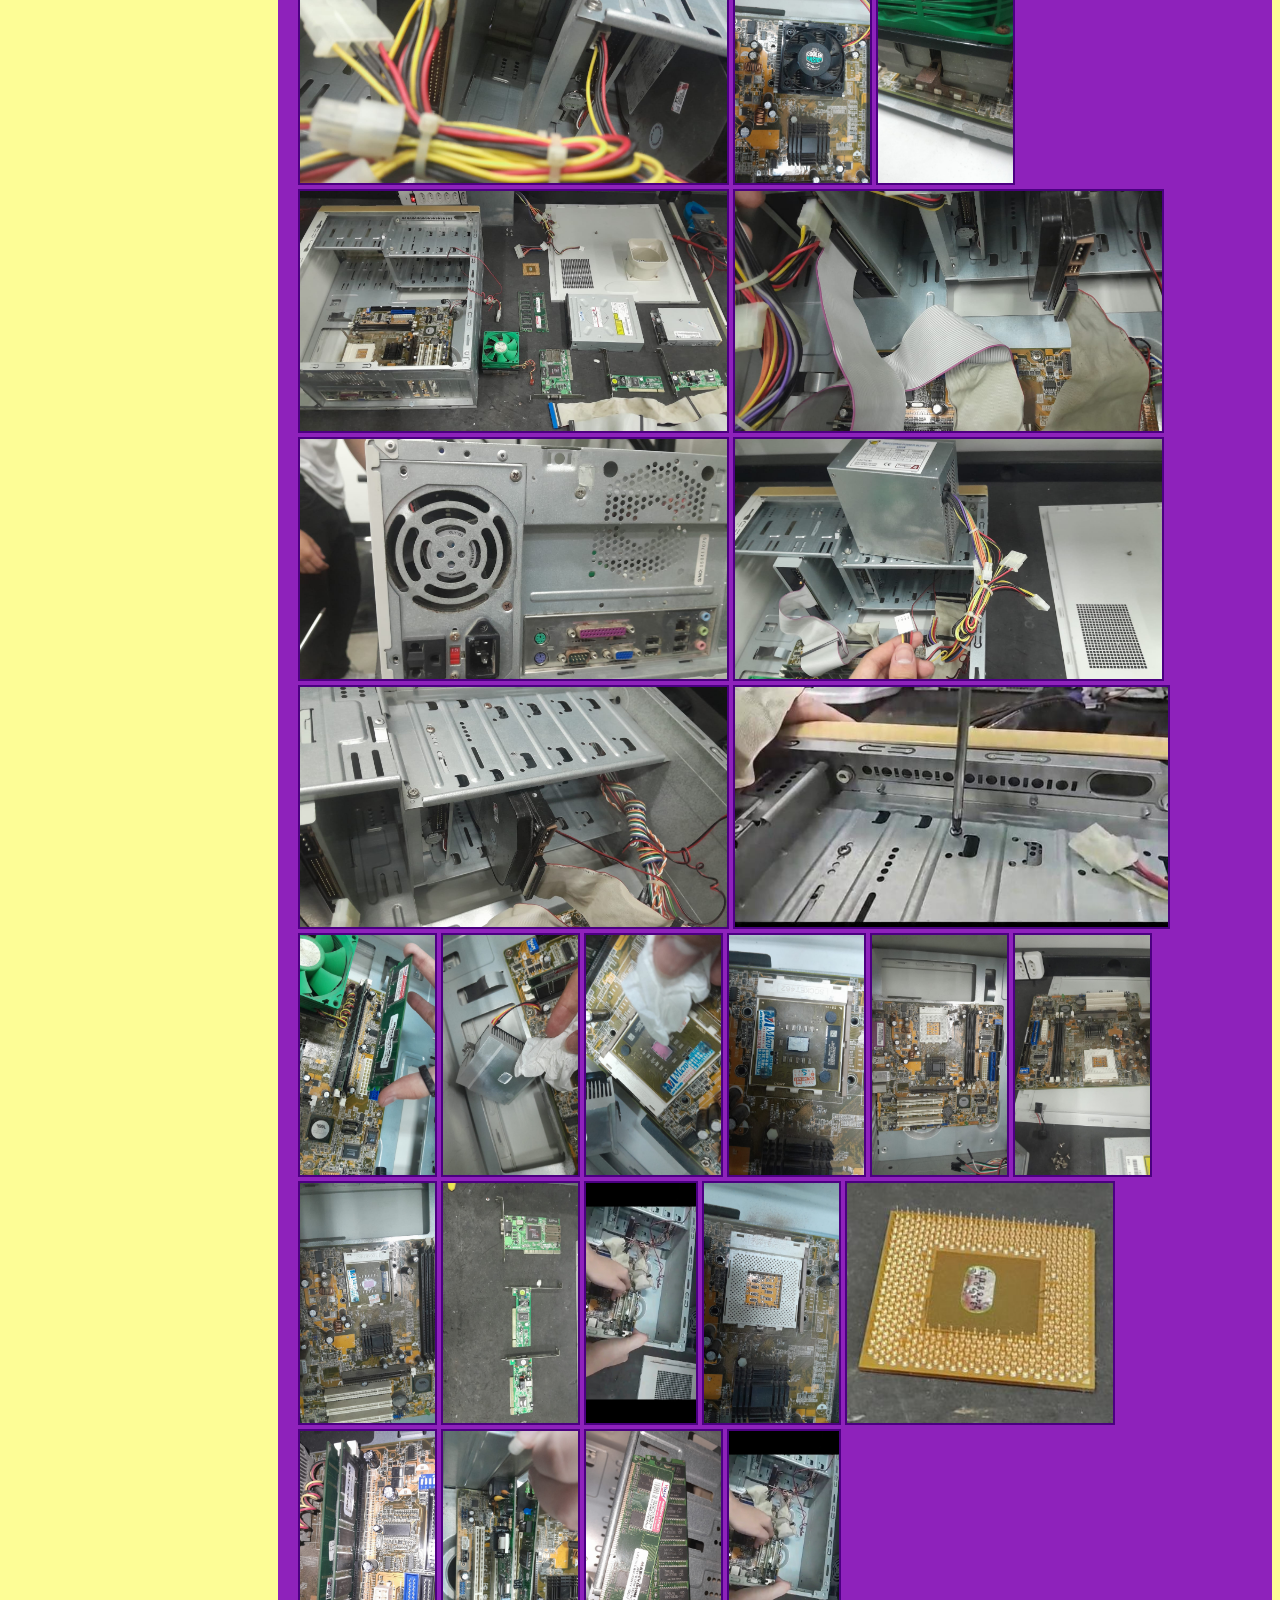
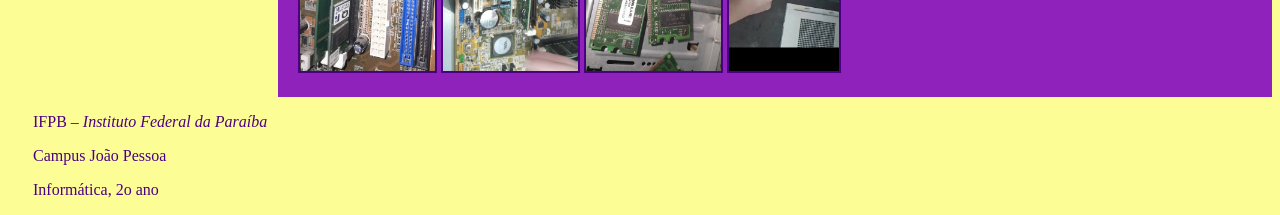
==== commit c6272146: "Imagens e Videos" ====
--- a/MontagemManutencao/README.html
+++ b/MontagemManutencao/README.html
@@ -9,7 +9,8 @@
 <body>
     <div class="header">
         <h1>MONTAGEM E MANUTENÇÃO DE COMPUTADORES</h1>
-        <footer>Informática, 2o ano <br><br><br><br></footer>
+        <footer>Informática, 2o ano <br>
+            Professor Maxwell Anderson<br><br><br></footer>
     </div>
     <div class="container">
     <aside class="sidebar">
@@ -48,6 +49,19 @@
         <li>Estojo com zíper</li>
         <li>Pincel para limpeza</li>
     </ul>
+
+    <h3>COMPONENTES NECESSÁRIOS</h3>
+    <ul>
+        <li>Placa-mãe</li>
+        <li>Processador</li>
+        <li>Dissipador de calor e ventoinha (cooler)</li>
+        <li>Memória RAM</li>
+        <li>Placa de vídeo (opcional)</li>
+        <li>Placa de som (opcional)</li>
+        <li>Unidades de armazenamento secundário (HDDs, SSDs, dispositivos ópticos etc.)</li>
+        <li>Fonte de alimentação</li>
+        <li>Gabinete</li>
+    </ul>
     
     <h2 id="desmontagem"> Passo a Passo da Desmontagem</h2>
     <p>"Desmontagem"</p>
@@ -59,16 +73,48 @@
                 <source src="videos/abrirTampaGabinete.mp4" type="video/mp4">
             </video>
         <li>Desconectar os conectores da fonte de alimentação.</li>
+            <video controls width="320" height="240">
+                <source src="videos/fonteDesconectando.mp4" type="video/mp4">
+            </video>
+
         <li>Retirar fonte de alimentação do gabinete.</li>
+            <img src="imagens/fonteDesconect.jpeg" alt="Retirar Fonte de Alimentação" width="320" height="240">
+
         <li>Desinstalar placas de vídeo e de som off-board, se houver.</li>
+            <video controls width="320" height="240">
+                <source src="videos/remOffBoard.mp4" type="video/mp4">
+            </video>
+
         <li>Desinstalar outras placas conectadas à placa-mãe, se houver.</li>
+
         <li>Desconectar conectores do gabinete acoplados à placa-mãe (somente gabinetes ATX e ITX).</li>
+            <video controls width="320" height="240">
+                <source src="videos/remConectsAcoplados.mp4" type="video/mp4">
+            </video>
+
         <li>Desconectar cabos de dados.</li>
+            <video controls width="320" height="240">
+                <source src="videos/remCaboDados.mp4" type="video/mp4">
+            </video>
         <li>Desafixar unidades de armazenamento secundário (HDDs, SSDs, dispositivos ópticos etc.)</li>
+            <img src="imagens/instArmaz.jpeg" alt="Desafixar Unidades de Armazenamento" width="320" height="240">
+
         <li>Desinstalar memória RAM na placa-mãe.</li>
+            <img src="imagens/instRAM.jpeg" alt="Desinstalar Memória RAM" width="auto" height="240">
+
         <li>Desinstalar dissipador de calor e ventoinha dos processador.</li>
+            <img src="imagens/desDissipador.jpeg" alt="Desinstalar Dissipador de Calor e Ventoinha" width="auto" height="320">
+
         <li>Desinstalar processador na placa-mãe.</li>
+            <img src="imagens/limpProces.jpeg" alt="Desinstalar Processador" width="auto" height="240">
+            <img src="imagens/processador.jpg" alt="Instalar processador" width="auto" height="240">
+            <img src="imagens/placaMaeSemProces.jpeg" alt="Instalar processador" width="auto" height="240">
+            <img src="imagens/placaMae.jpeg" alt="Instalar processador" width="auto" height="240">
+
         <li>Desafixar a placa-mãe do chassi metálico do gabinete.</li>
+            <img src="imagens/placaMaeSemProces.jpeg" alt="Desafixar Placa-Mãe" width="auto" height="240">
+            <img src="imagens/placaMaeRem.jpeg" alt="Desafixar Placa-Mãe" width="auto" height="240">
+
         <li>Realizar a limpeza.</li>
     </ol>
     <h2 id="montagem"> Passo a Passo da Montagem</h2>
@@ -86,23 +132,96 @@
                 <li>Conectores para os conectores de áudio e vídeo, se houver.</li>
                 <li>Conectores para os conectores USB.</li>
             </ul>
+            <img src="imagens/desmontagemCompleta.jpeg" alt="Preparar Gabinete" width="auto" height="240">
+
         <li>Fixar placa-mãe no chassi metálico do gabinete.</li>
+            <img src="imagens/placaMaeSemProces.jpeg" alt="Fixar Placa-Mãe" width="auto" height="240">
+
         <li>Instalar conectores do gabinete à placa-mãe.</li>
+            <div display="inline">
+                <img src="imagens/conectoresGabI.jpeg" alt="Instalar Conectores do Gabinete" width="auto" height="240">
+                <img src="imagens/conectoresGabII.jpeg" alt="Instalar Conectores do Gabinete" width="auto" height="240">
+            </div>
+
         <li>Conectar periféricos on-board (conectores dos barramentos externos).</li>
+            <img src="imagens/placasOffboard.jpeg" alt="Conectar Periféricos On-Board" width="auto" height="240">
+        
         <li>Instalar processador na placa-mãe.</li>
+            <img src="imagens/processador.jpg" alt="Instalar processador" width="auto" height="240">
+            <img src="imagens/placaMaeSemProces.jpeg" alt="Instalar processador" width="auto" height="240">
+            <img src="imagens/placaMae.jpeg" alt="Instalar processador" width="auto" height="240">  
+
         <li>Colocar pasta térmica e instalar dissipador e a ventoinha (cooler).</li>
+            <img src="imagens/limpDissipador.jpeg" alt="Instalar Dissipador e Ventoinha" width="auto" height="240">
+            
+
         <li>Instalar memória RAM na placa-mãe.</li>
+            <img src="imagens/RAMs.jpeg" alt="Instalar Memória RAM" width="auto" height="240">
+            <img src="imagens/instRAM.jpeg" alt="Instalar Memória RAM" width="auto" height="240">
+            <img src="imagens/RAMColocando.jpeg" alt="Instalar Memória RAM" width="auto" height="240">
+            <img src="imagens/RAMColocada.jpeg" alt="Instalar Memória RAM" width="auto" height="240">
+
         <li>Instalar placa de vídeo.</li>
+            <img src="imagens/placasOffboard.jpeg" alt="Instalar Placa de Vídeo" width="auto" height="240">
+            <img src="imagens/placaVidOffBoard.jpeg" alt="Instalar Placa de Vídeo" width="auto" height="240">
+
         <li>Fixação das unidades de armazenamento secundário (SSDs, HDDs, unidades ópticas)</li>
+            <img src="imagens/instArmaz.jpeg" alt="Fixação das Unidades de Armazenamento" width="auto" height="240">
+            <img src="imagens/HDD.jpeg" alt="Fixação das Unidades de Armazenamento" width="auto" height="240">
+            <img src="imagens/conexoesFonte.jpeg" alt="Fixação das Unidades de Armazenamento" width="auto" height="240">
+
         <li>Instalar fonte de alimentação</li>
+            <img src="imagens/fonteConectFrente.jpeg" alt="Instalar Fonte de Alimentação" width="auto" height="240">
+
         <li>Instalar conectores da fonte de alimentação.</li>
+            <img src="imagens/conexoesFonte.jpeg" alt="Instalar Conectores da Fonte de Alimentação" width="auto" height="240">
+
         <li>Instalar cabos flat.</li>
+            <div display="inline">
+                <img src="imagens/caboDados.jpeg" alt="Instalar Conectores do Gabinete" width="auto" height="240">
+                <img src="imagens/caboDadosConect.jpeg" alt="Instalar Conectores do Gabinete" width="auto" height="240">
+            </div>
+
         <li>Instalar demais periféricos, caso existam.</li>
         <li>Instalar mouse, teclado e monitor de vídeo.</li>
         <li>Conferir tudo: tensão da fonte de alimentação, do estabilizador (se houver), tomada com aterramento.</li>
         <li>Ligar o PC pela primeira vez.</li>
     </ol>
     <h2 id="evidencias"> Evidências Fotográficas</h2> 
+    <p>Durante todo o processo de montagem e desmontagem foram tiradas imagens para documentar cada etapa. Tais 
+        imagens foram adicionadas para ilustrar cada um dos passos que foram realizados. De todo modo, seguem 
+        todas as imagens que temos do processo sem uma ordem específica.</p>
+    <img src="imagens/caboDados.jpeg" alt="Imagem 1" width="auto" height="240">
+    <img src="imagens/caboDadosConect.jpeg" alt="Imagem 2" width="auto" height="240">
+    <img src="imagens/conectAcoplado.jpeg" alt="Imagem 3" width="auto" height="240">
+    <img src="imagens/conectoresFonteRem.jpeg" alt="Imagem 4" width="auto" height="240">
+    <img src="imagens/conectoresGabI.jpeg" alt="Imagem 5" width="auto" height="240">
+    <img src="imagens/conectoresGabII.jpeg" alt="Imagem 6" width="auto" height="240">
+    <img src="imagens/conexoesFonte.jpeg" alt="Imagem 7" width="auto" height="240">
+    <img src="imagens/Cooler.jpeg" alt="Imagem 8" width="auto" height="240">
+    <img src="imagens/desDissipador.jpeg" alt="Imagem 9" width="auto" height="240">
+    <img src="imagens/desmontagemCompleta.jpeg" alt="Imagem 10" width="auto" height="240">
+    <img src="imagens/fios.jpeg" alt="Imagem 11" width="auto" height="240">
+    <img src="imagens/fonteConectFrente.jpeg" alt="Imagem 12" width="auto" height="240">
+    <img src="imagens/fonteDesconect.jpeg" alt="Imagem 13" width="auto" height="240">
+    <img src="imagens/HDD.jpeg" alt="Imagem 14" width="auto" height="240">
+    <img src="imagens/instArmaz.jpeg" alt="Imagem 15" width="auto" height="240">
+    <img src="imagens/instRAM.jpeg" alt="Imagem 16" width="auto" height="240">
+    <img src="imagens/limpDissipador.jpeg" alt="Imagem 17" width="auto" height="240">
+    <img src="imagens/limpProces.jpeg" alt="Imagem 18" width="auto" height="240">
+    <img src="imagens/localProces.jpeg" alt="Imagem 19" width="auto" height="240">
+    <img src="imagens/placaMae.jpeg" alt="Imagem 20" width="auto" height="240">
+    <img src="imagens/placaMaeRem.jpeg" alt="Imagem 21" width="auto" height="240">
+    <img src="imagens/placaMaeSemProces.jpeg" alt="Imagem 22" width="auto" height="240">
+    <img src="imagens/placasOffboard.jpeg" alt="Imagem 23" width="auto" height="240">
+    <img src="imagens/placaVidOffBoard.jpeg" alt="Imagem 24" width="auto" height="240">
+    <img src="imagens/ProcesInt.jpeg" alt="Imagem 25" width="auto" height="240">
+    <img src="imagens/processador.jpg" alt="Imagem 26" width="auto" height="240">
+    <img src="imagens/RAMColocada.jpeg" alt="Imagem 27" width="auto" height="240">
+    <img src="imagens/RAMColocando.jpeg" alt="Imagem 28" width="auto" height="240">
+    <img src="imagens/RAMs.jpeg" alt="Imagem 29" width="auto" height="240">
+    <img src="imagens/tirandoOffBoard.jpeg" alt="Imagem 30" width="auto" height="240">
+
   </main>
 </div>
 <footer>
@@ -111,4 +230,4 @@
     <p>Informática, 2o ano</p>
 </footer>
 </body>
-</html>
+</html>
--- a/MontagemManutencao/style.css
+++ b/MontagemManutencao/style.css
@@ -1,14 +1,14 @@
 body {
-  background-image: url(./imagens/catprint.jpg);
-    
+  background-color: #fdfd96;
+    color: #4b0081;
 }
 .header {
     h1 {
         text-align: left;
         vertical-align: text-top;
-        color: #f0e9ff;
+        color: #ab49cc;
         font-size: 40px;
-        background-color: #120a2a6b;
+
     }
     padding: 20px;
     text-align: left;
@@ -19,24 +19,22 @@
 .container {
   display: flex;
   align-items: flex-start; /* Essencial para o sticky funcionar corretamente */
-  gap: 20px;
-  h4 {
-    color: #b14ae6;
-  }
+  gap: 0px;
+ 
 }
 
 .sidebar {
   position: sticky;
   top: 0px; /* Distância do topo da tela quando grudar */
-  width: 300px;
-  background-color: #120A2A;
+  width: 230px;
+  background-color: #7f00b2;
   padding: 20px;
   height: 100vh; /* Faz a barra lateral ocupar toda a altura da tela */
 }
 
 .content {
   flex: 1;
-  background-color:#2F1C5A;
+  background-color:#8e22bb;
   padding: 20px;
 
 }
@@ -44,19 +42,30 @@
 p {
     text-indent: 25px;
     text-align: justify;
-    color: #f0e9ff;
+
 }
 
 footer {
-  background-color: #5a3a9e;
-    height: 100lw;
-    width: 100lh;
-    p {
-        text-align: left;
-        color: #f0e9ff;
-    }
+  height: 100lw;
+  width: 100lh;
+  text-align: left;
+  
 }
 
 h2 {
-  color: #b14ae6;
+  color: #261057;
 }
+
+li {
+  font-size: 20px;
+  margin-bottom: 10px;
+  font-weight: bold;
+}
+
+a {
+  color: #4b0081;
+}
+
+img {
+  border: 2px solid #4b0081;
+}
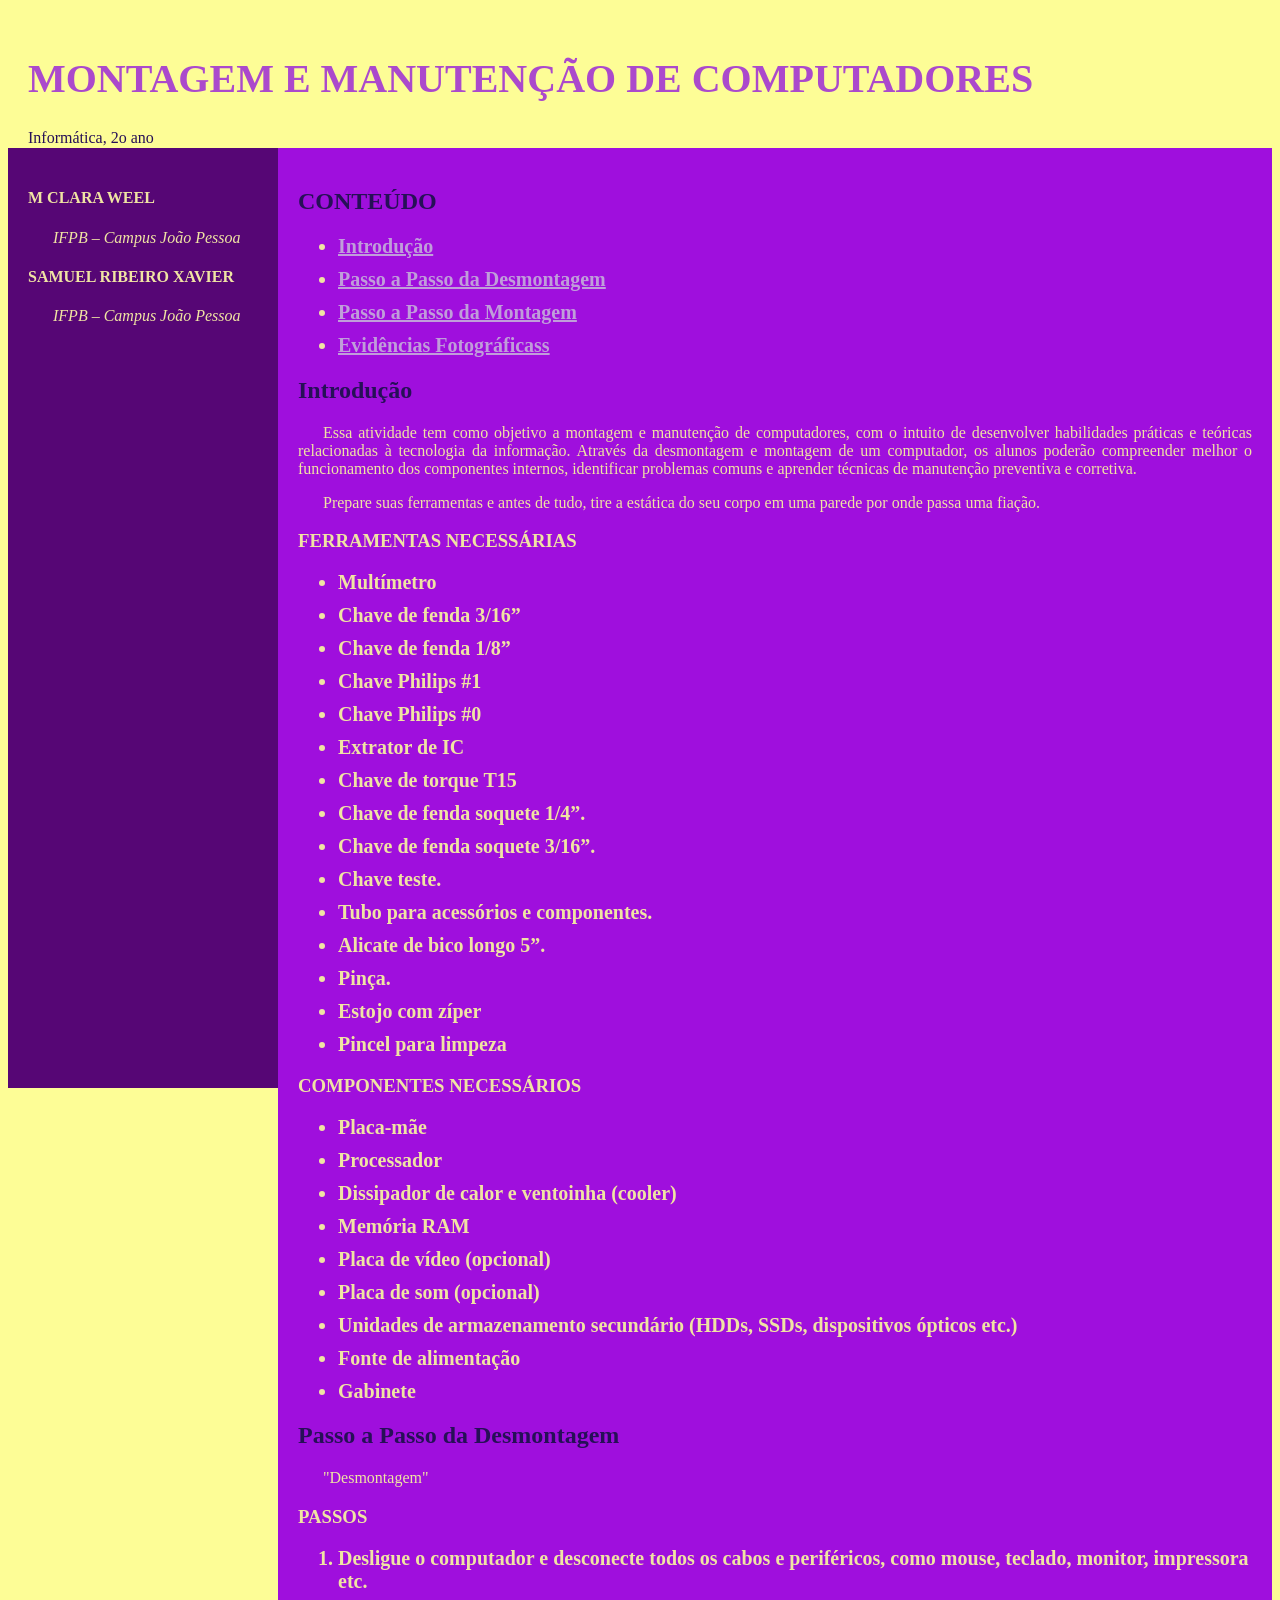
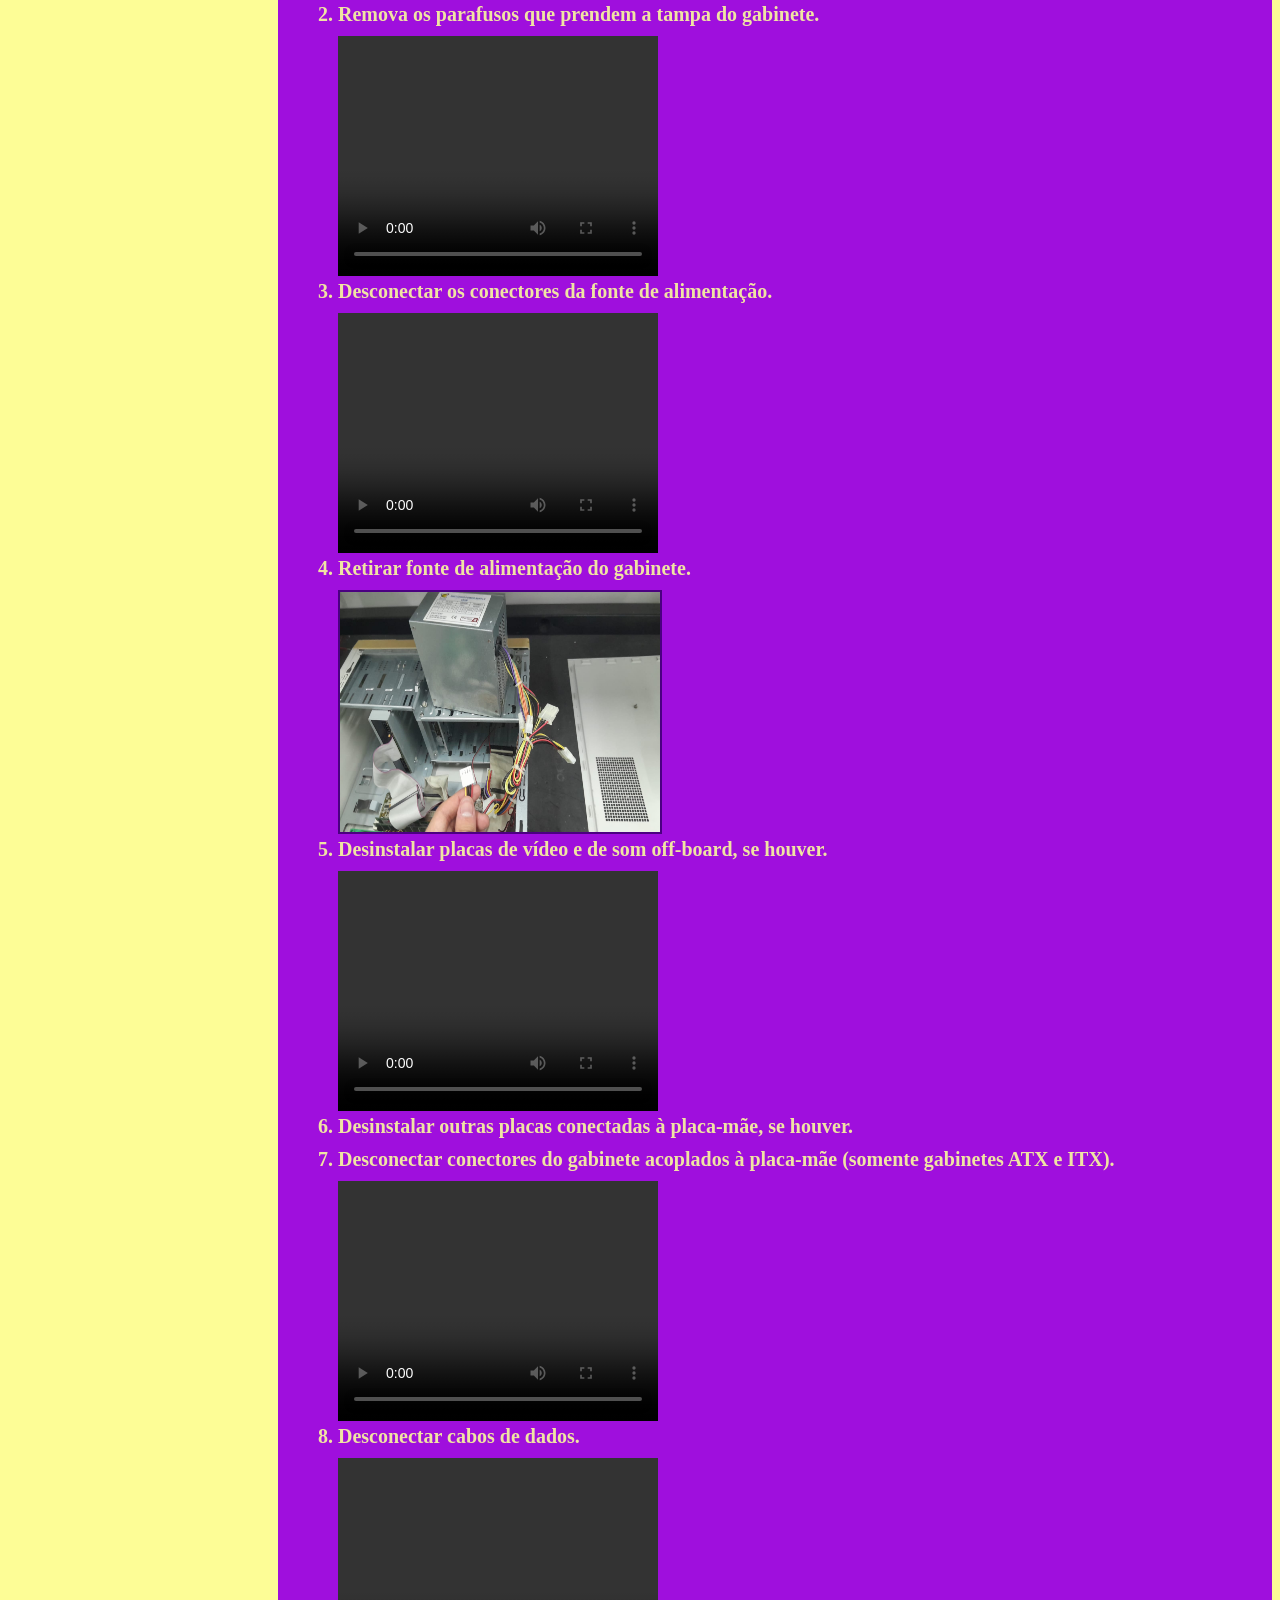
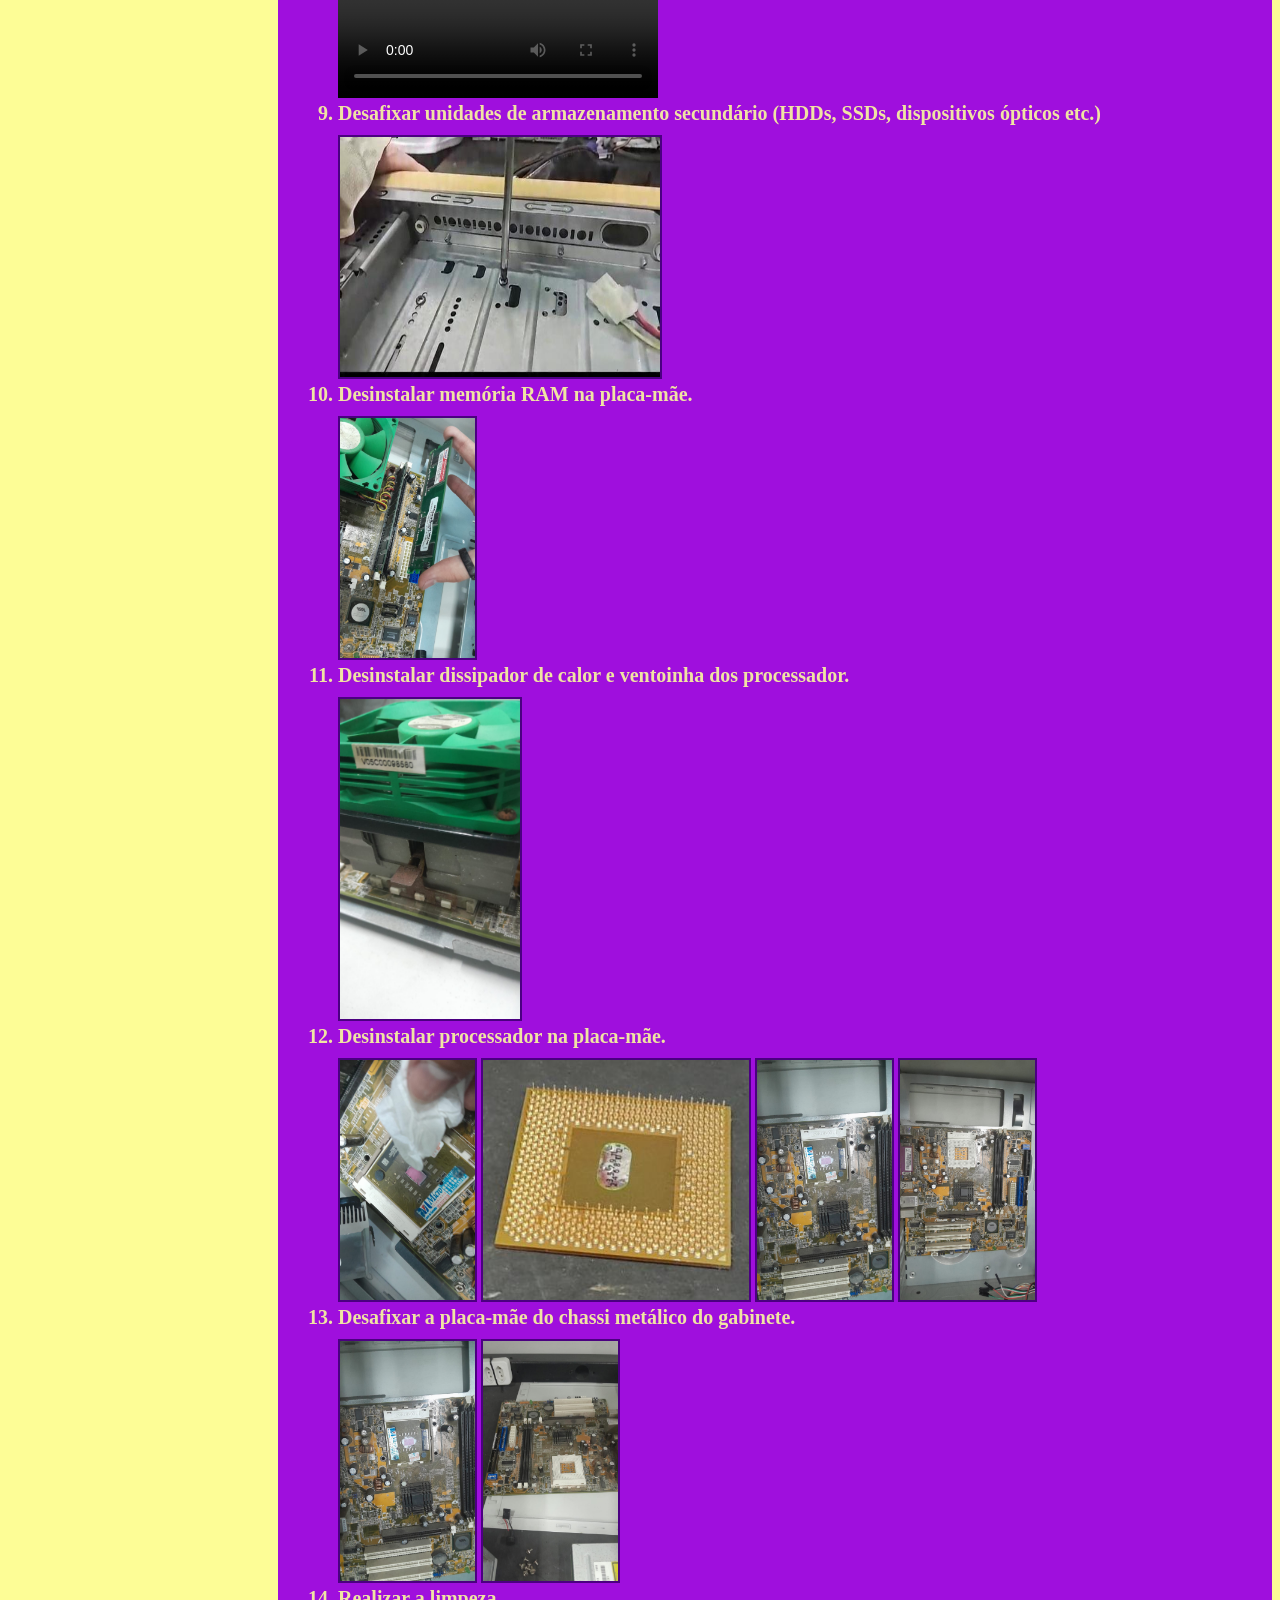
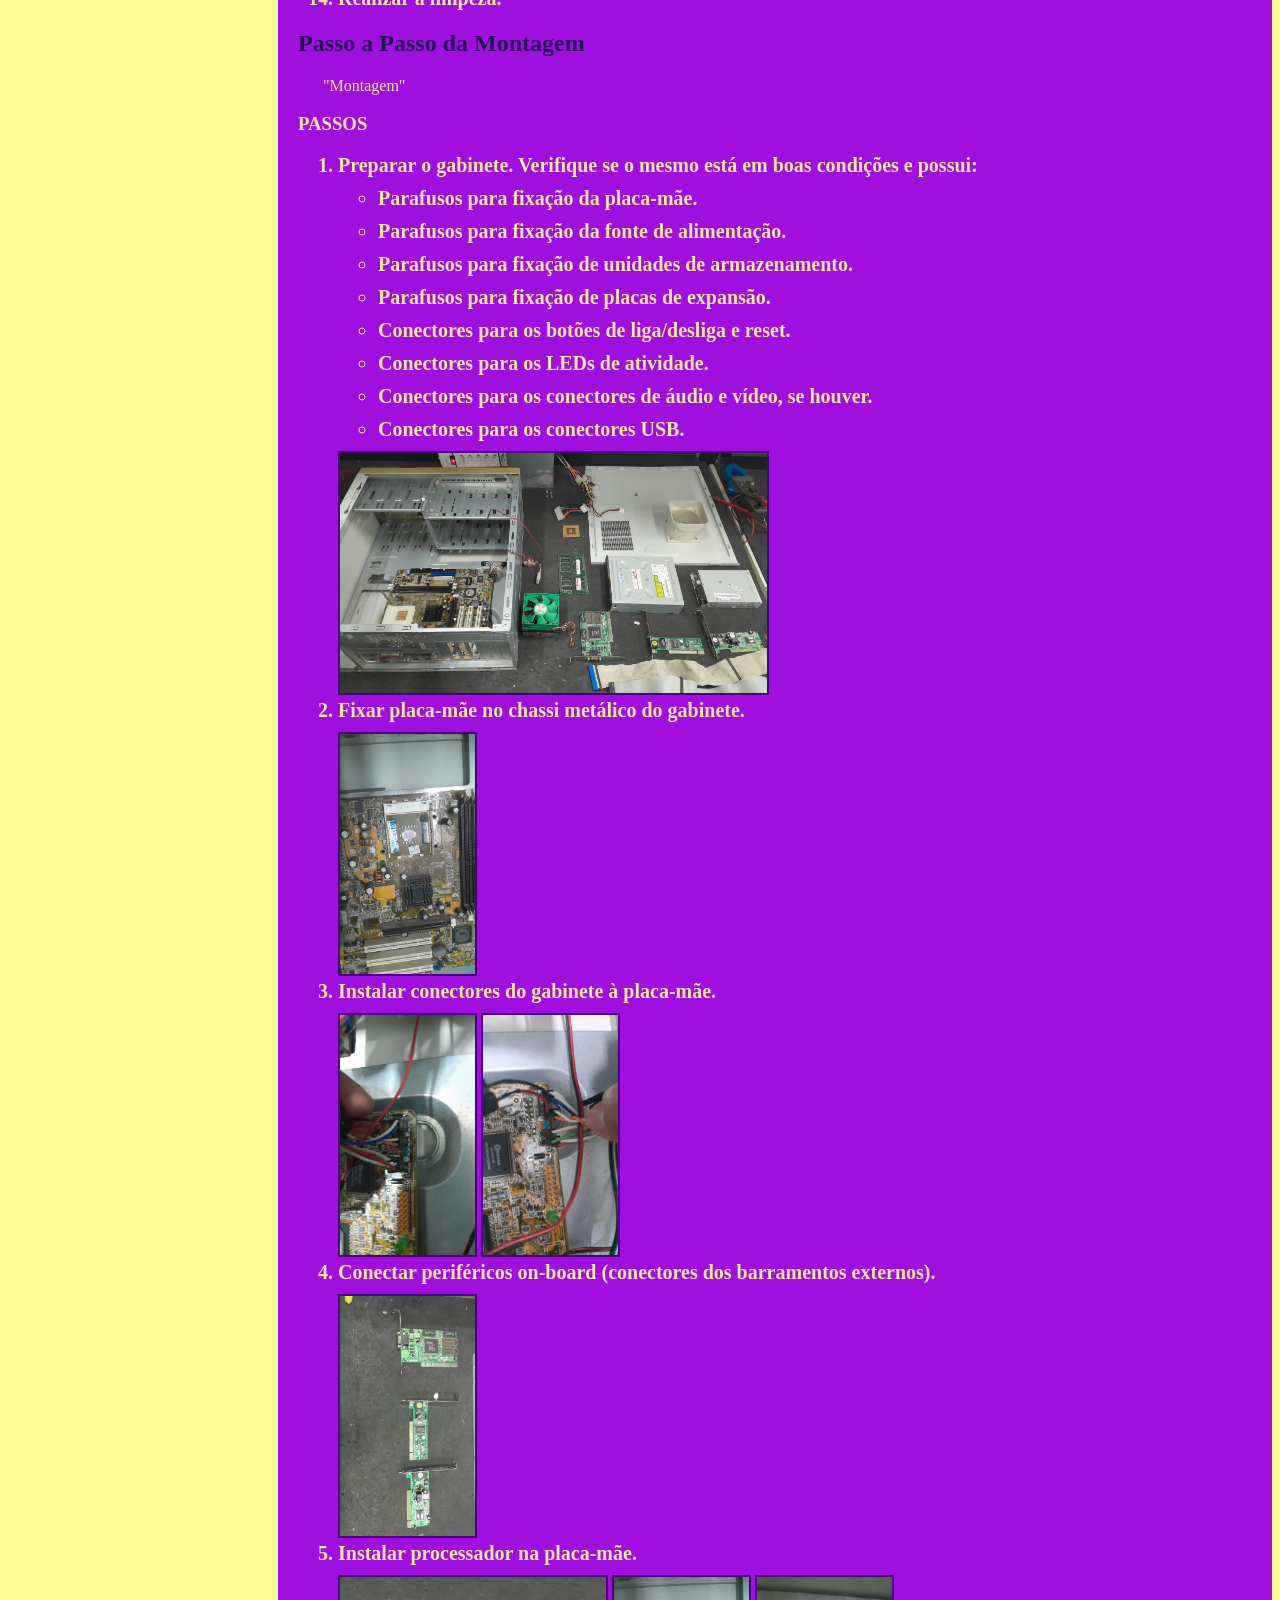
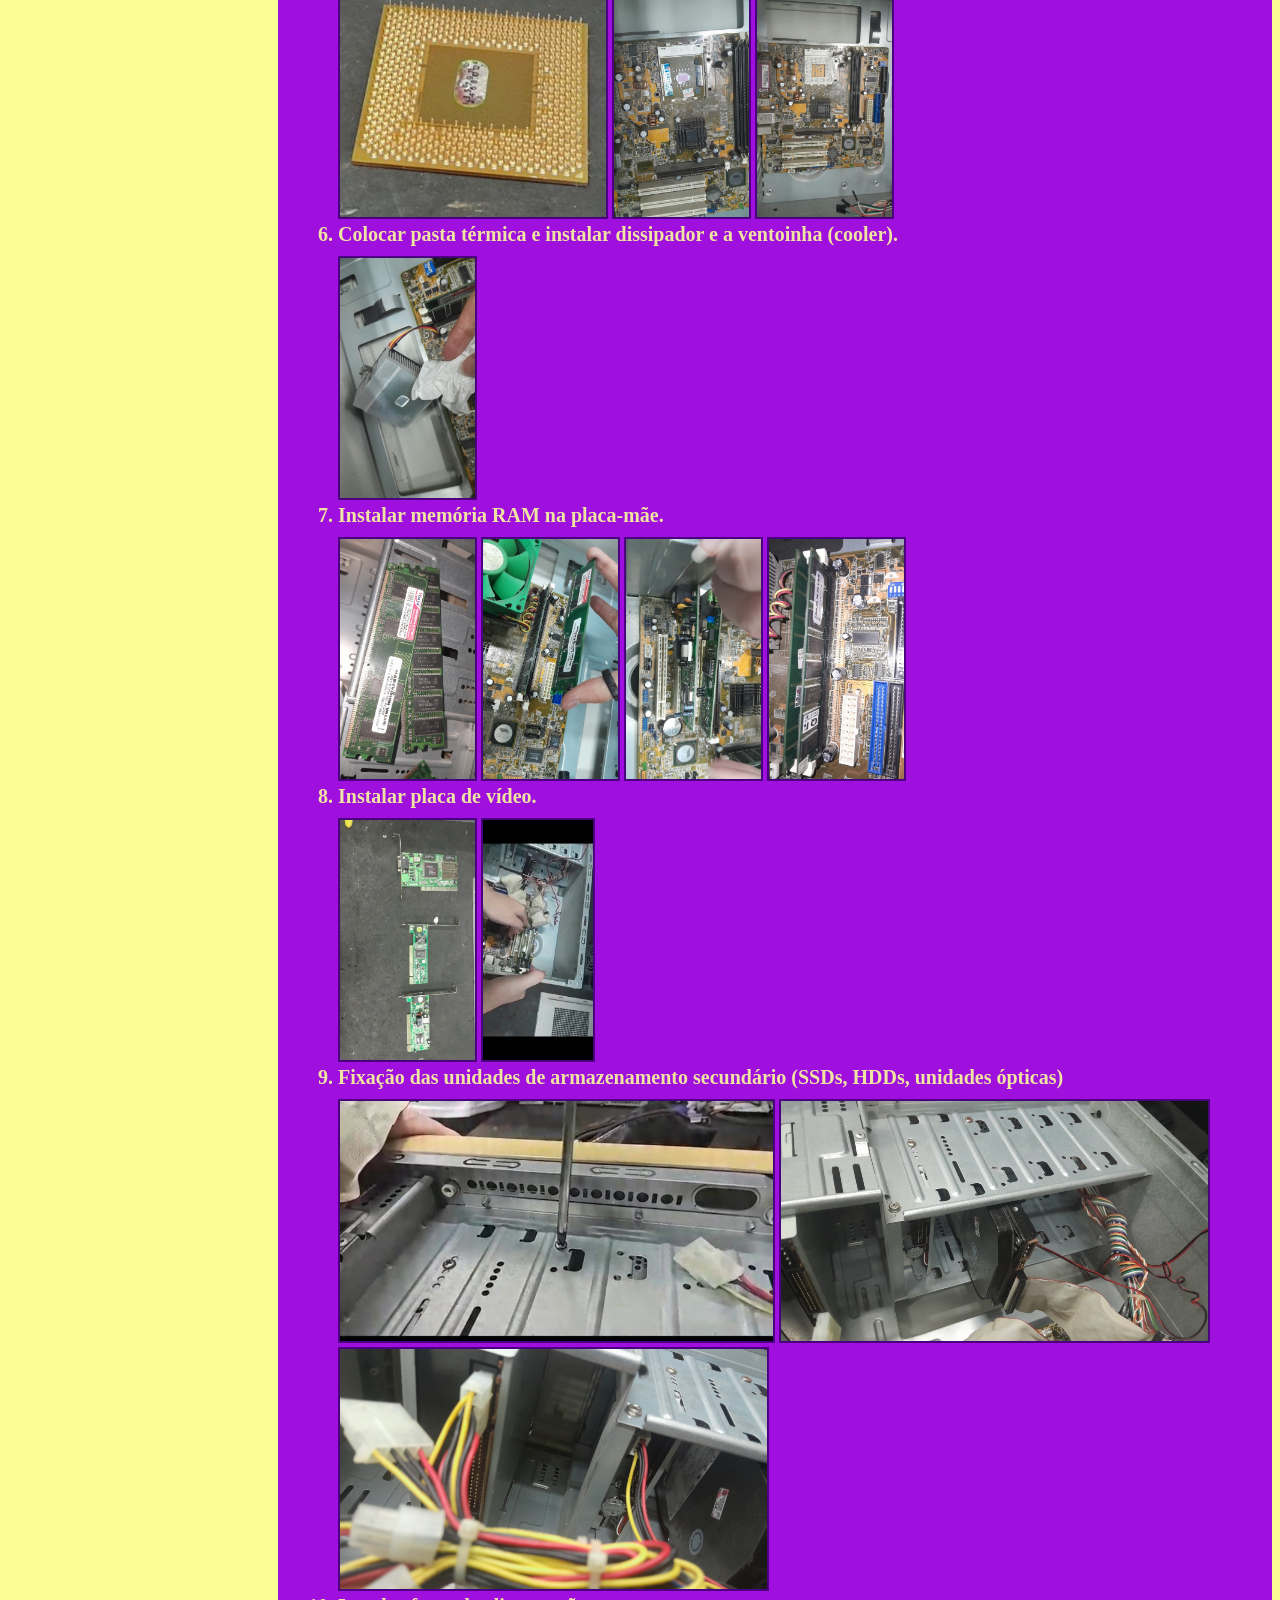
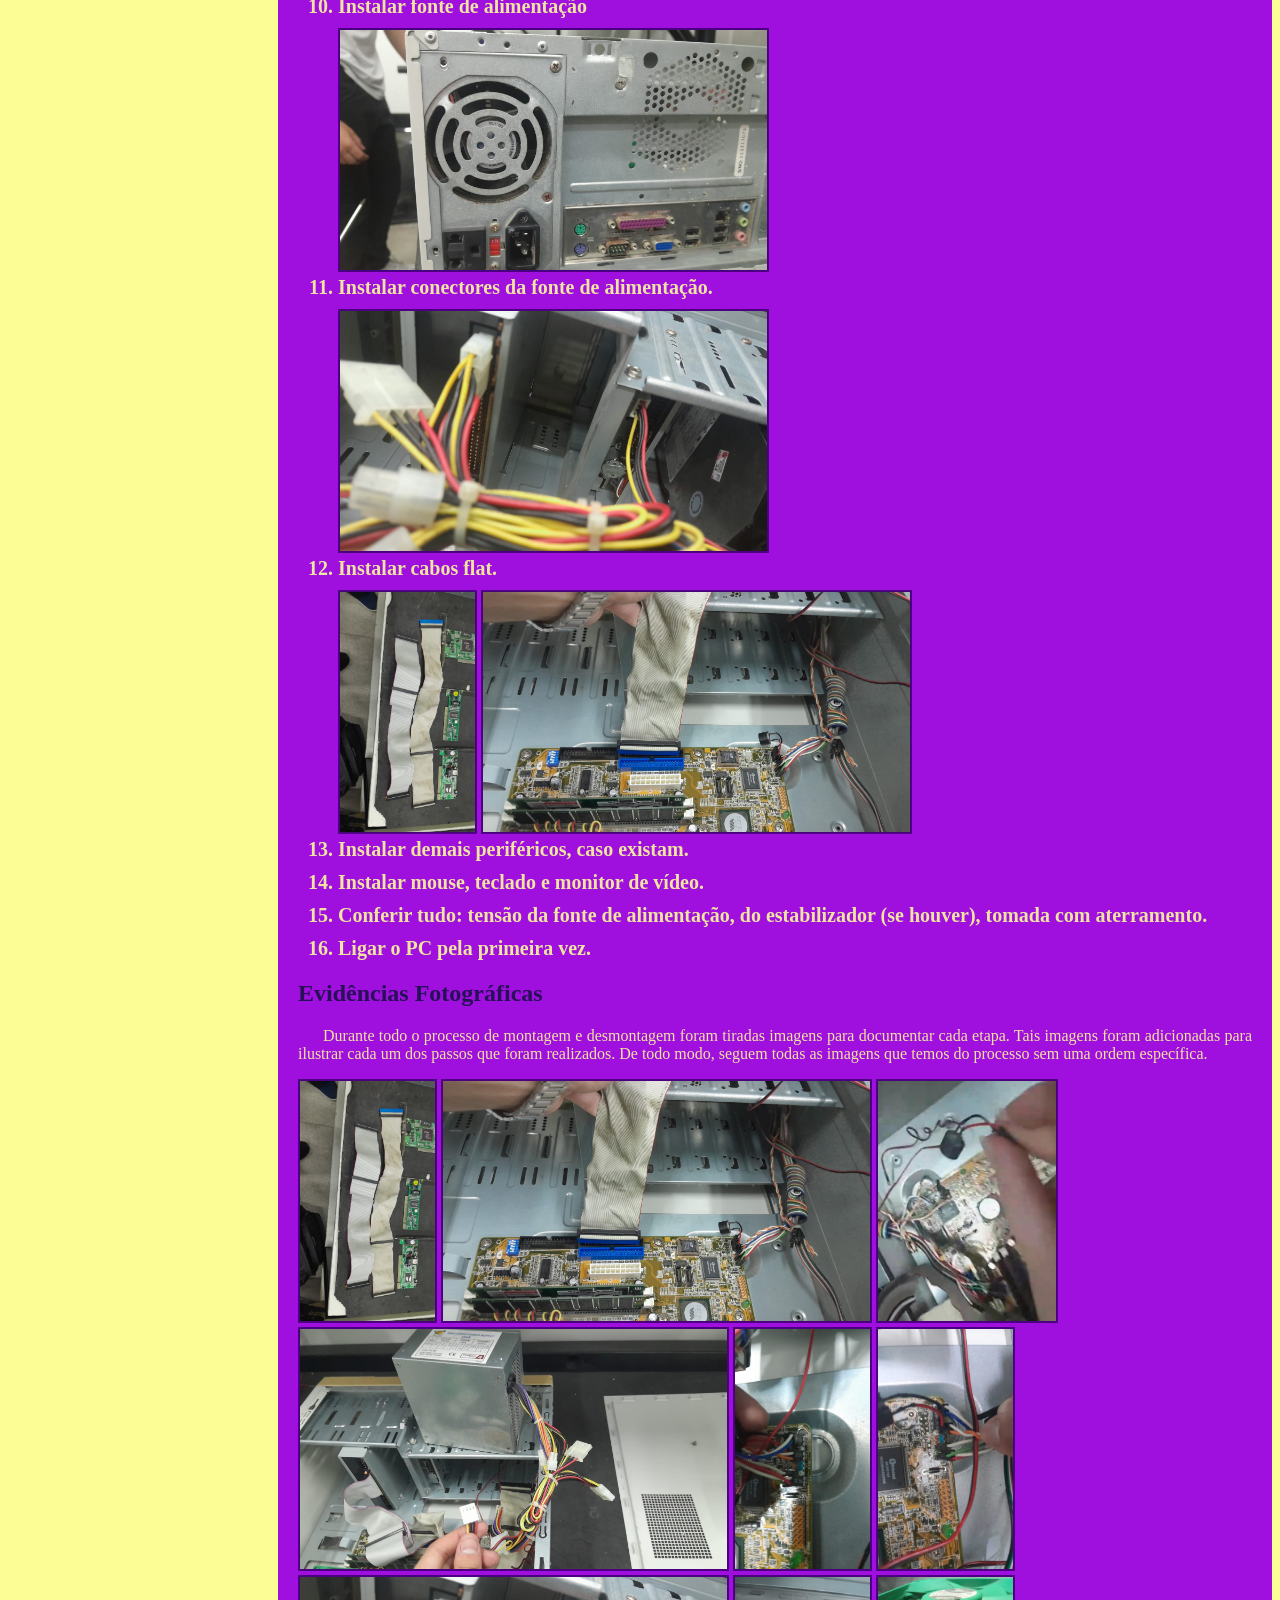
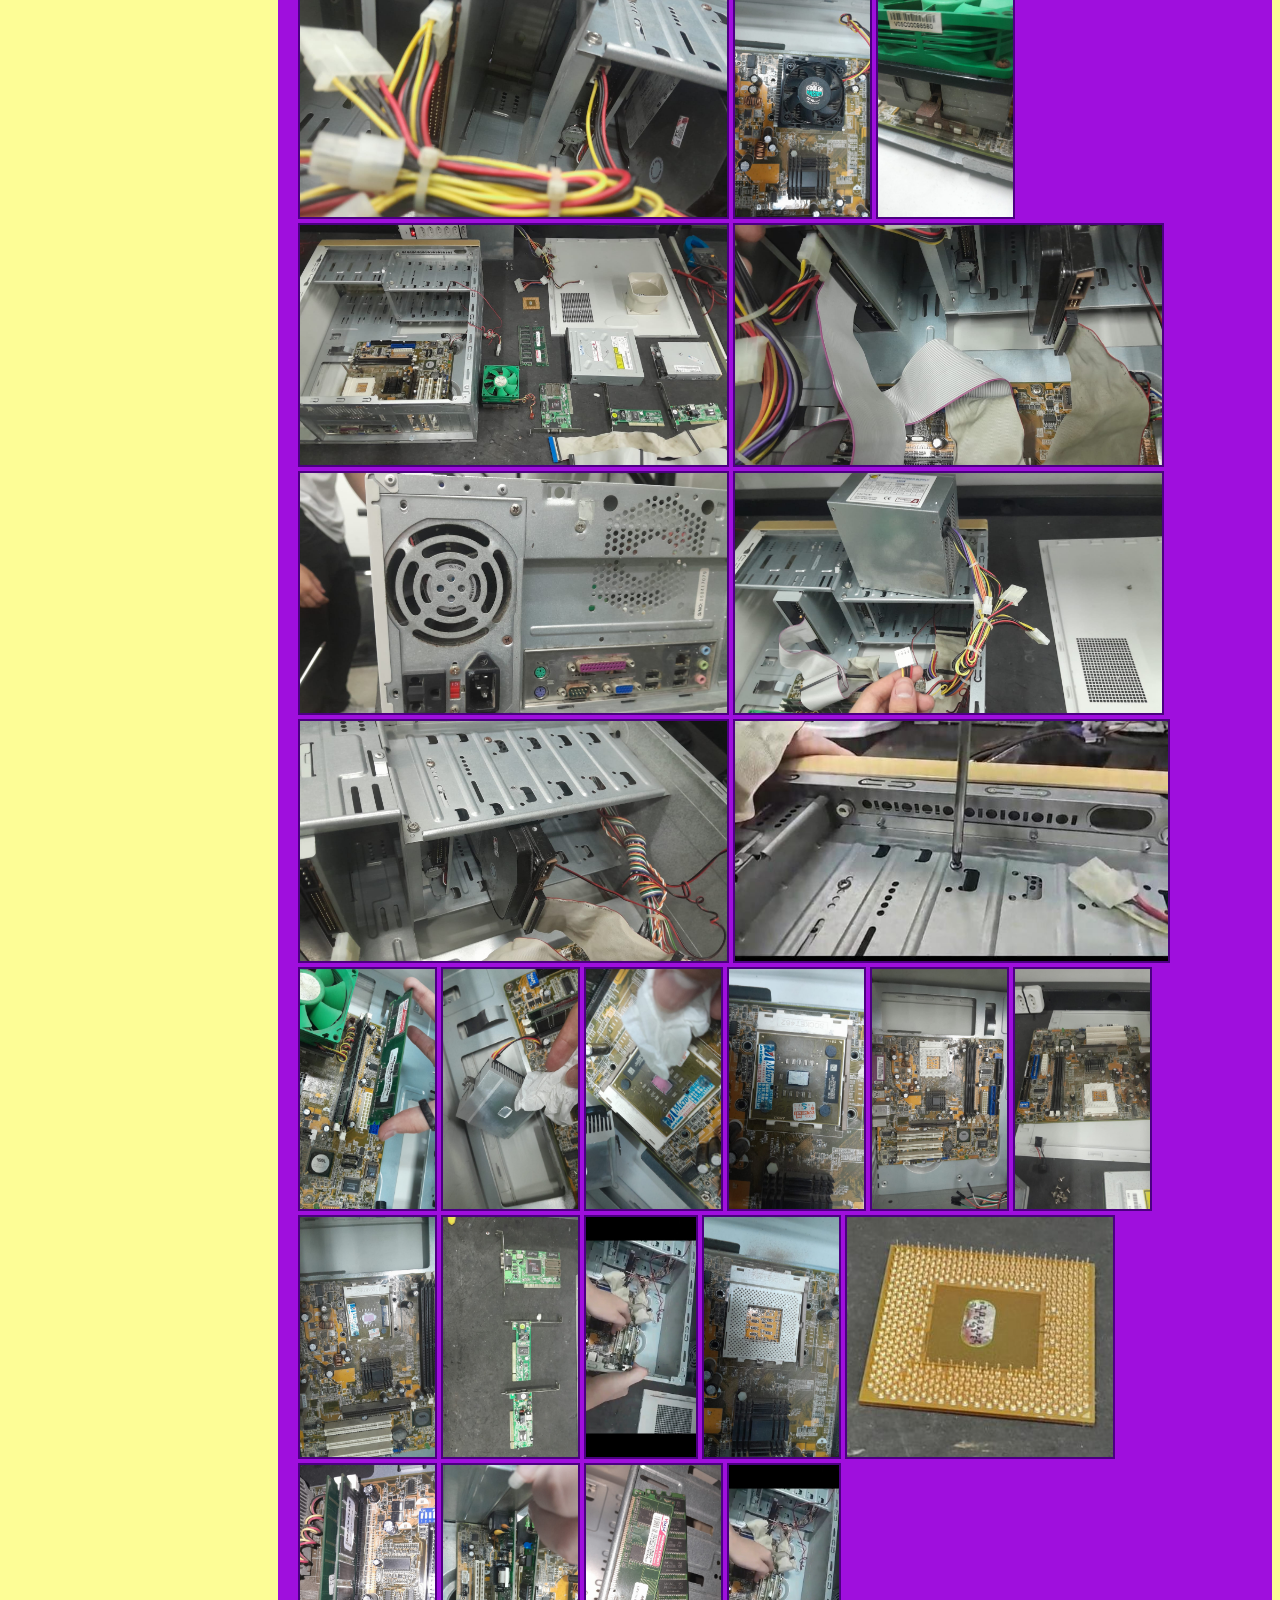
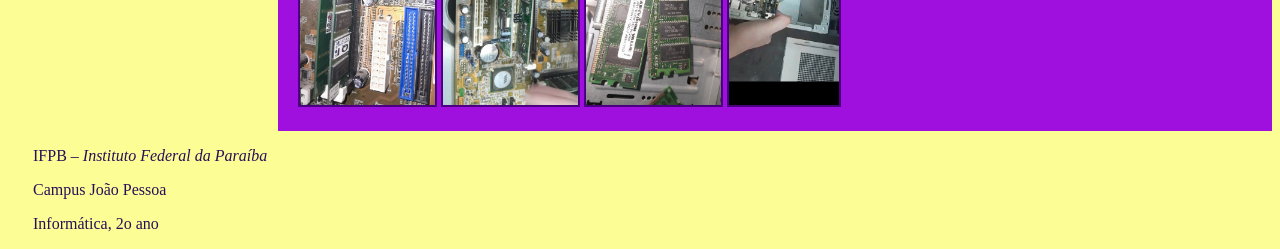
==== commit 579ca706: "fim" ====
--- a/MontagemManutencao/README.html
+++ b/MontagemManutencao/README.html
@@ -31,6 +31,7 @@
     </ul>
     <h2 id="intro"> Introdução</h2>
     <p> Essa atividade tem como objetivo a montagem e manutenção de computadores, com o intuito de desenvolver habilidades práticas e teóricas relacionadas à tecnologia da informação. Através da desmontagem e montagem de um computador, os alunos poderão compreender melhor o funcionamento dos componentes internos, identificar problemas comuns e aprender técnicas de manutenção preventiva e corretiva.</p>
+    <p>Prepare suas ferramentas e antes de tudo, tire a estática do seu corpo em uma parede por onde passa uma fiação.</p>
     <h3>FERRAMENTAS NECESSÁRIAS</h3>
     <ul>
         <li>Multímetro</li>
--- a/MontagemManutencao/style.css
+++ b/MontagemManutencao/style.css
@@ -1,6 +1,6 @@
 body {
   background-color: #fdfd96;
-    color: #4b0081;
+    color: #f0e4a3;
 }
 .header {
     h1 {
@@ -27,14 +27,14 @@
   position: sticky;
   top: 0px; /* Distância do topo da tela quando grudar */
   width: 230px;
-  background-color: #7f00b2;
+  background-color: #560675;
   padding: 20px;
   height: 100vh; /* Faz a barra lateral ocupar toda a altura da tela */
 }
 
 .content {
   flex: 1;
-  background-color:#8e22bb;
+  background-color:#9f0fdd;
   padding: 20px;
 
 }
@@ -49,7 +49,7 @@
   height: 100lw;
   width: 100lh;
   text-align: left;
-  
+  color: #261057;
 }
 
 h2 {
@@ -63,7 +63,7 @@
 }
 
 a {
-  color: #4b0081;
+  color: #c09dda;
 }
 
 img {
